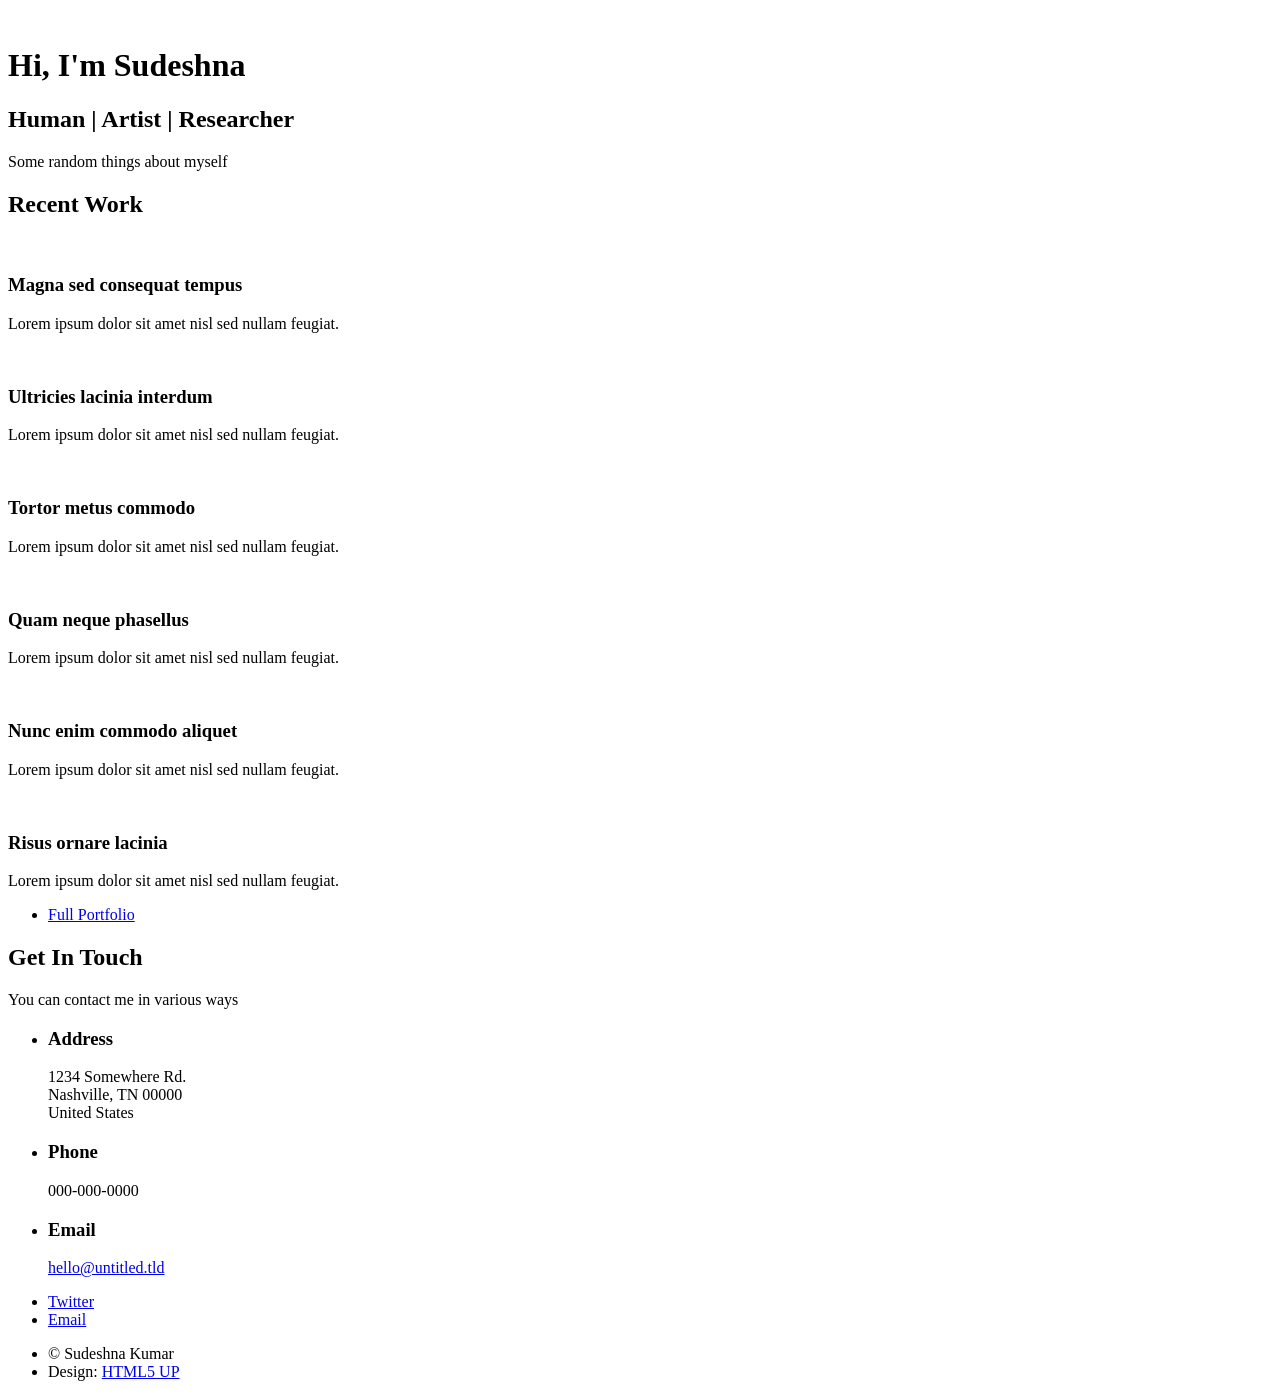
==== index.html @ 116a79fc "dummy push" ====
<!DOCTYPE HTML>
<!--
	Strata by HTML5 UP
	html5up.net | @ajlkn
	Free for personal and commercial use under the CCA 3.0 license (html5up.net/license)
-->
<html>
	<head>
		<title>Strata by HTML5 UP</title>
		<meta charset="utf-8" />
		<meta name="viewport" content="width=device-width, initial-scale=1" />
		<!--[if lte IE 8]><script src="assets/js/ie/html5shiv.js"></script><![endif]-->
		<link rel="stylesheet" href="assets/css/main.css" />
		<!--[if lte IE 8]><link rel="stylesheet" href="assets/css/ie8.css" /><![endif]-->
	</head>
	<body id="top">

		<!-- Header -->
			<header id="header">
				<div class="inner">
					<a href="#" class="image avatar"><img src="images/avatar.jpg" alt="" /></a>
					<h1><strong>Hi, I'm Sudeshna</strong>
				</div>
			</header>

		<!-- Main -->
			<div id="main">

				<!-- One -->
					<section id="one">
						<header class="major">
							<h2>Human | Artist | Researcher</h2>
						</header>
						<p>Some random things about myself</p>
						<!--ul class="actions">
							<li><a href="#" class="button">Learn More</a></li>
						</ul-->
					</section>

				<!-- Two -->
					<section id="two">
						<h2>Recent Work</h2>
						<div class="row">
							<article class="6u 12u$(xsmall) work-item">
								<a href="images/fulls/01.jpg" class="image fit thumb"><img src="images/thumbs/01.jpg" alt="" /></a>
								<h3>Magna sed consequat tempus</h3>
								<p>Lorem ipsum dolor sit amet nisl sed nullam feugiat.</p>
							</article>
							<article class="6u$ 12u$(xsmall) work-item">
								<a href="images/fulls/02.jpg" class="image fit thumb"><img src="images/thumbs/02.jpg" alt="" /></a>
								<h3>Ultricies lacinia interdum</h3>
								<p>Lorem ipsum dolor sit amet nisl sed nullam feugiat.</p>
							</article>
							<article class="6u 12u$(xsmall) work-item">
								<a href="images/fulls/03.jpg" class="image fit thumb"><img src="images/thumbs/03.jpg" alt="" /></a>
								<h3>Tortor metus commodo</h3>
								<p>Lorem ipsum dolor sit amet nisl sed nullam feugiat.</p>
							</article>
							<article class="6u$ 12u$(xsmall) work-item">
								<a href="images/fulls/04.jpg" class="image fit thumb"><img src="images/thumbs/04.jpg" alt="" /></a>
								<h3>Quam neque phasellus</h3>
								<p>Lorem ipsum dolor sit amet nisl sed nullam feugiat.</p>
							</article>
							<article class="6u 12u$(xsmall) work-item">
								<a href="images/fulls/05.jpg" class="image fit thumb"><img src="images/thumbs/05.jpg" alt="" /></a>
								<h3>Nunc enim commodo aliquet</h3>
								<p>Lorem ipsum dolor sit amet nisl sed nullam feugiat.</p>
							</article>
							<article class="6u$ 12u$(xsmall) work-item">
								<a href="images/fulls/06.jpg" class="image fit thumb"><img src="images/thumbs/06.jpg" alt="" /></a>
								<h3>Risus ornare lacinia</h3>
								<p>Lorem ipsum dolor sit amet nisl sed nullam feugiat.</p>
							</article>
						</div>
						<ul class="actions">
							<li><a href="#" class="button">Full Portfolio</a></li>
						</ul>
					</section>

				<!-- Three -->
					<section id="three">
						<h2>Get In Touch</h2>
						<p>You can contact me in various ways</p>
						<div class="row">
							<div class="8u 12u$(small)">
								<!--form method="post" action="#">
									<div class="row uniform 50%">
										<div class="6u 12u$(xsmall)"><input type="text" name="name" id="name" placeholder="Name" /></div>
										<div class="6u$ 12u$(xsmall)"><input type="email" name="email" id="email" placeholder="Email" /></div>
										<div class="12u$"><textarea name="message" id="message" placeholder="Message" rows="4"></textarea></div>
									</div>
								</form-->
								<!--ul class="actions">
									<li><input type="submit" value="Send Message" /></li>
								</ul-->
							</div>
							<div class="4u$ 12u$(small)">
								<ul class="labeled-icons">
									<li>
										<h3 class="icon fa-home"><span class="label">Address</span></h3>
										1234 Somewhere Rd.<br />
										Nashville, TN 00000<br />
										United States
									</li>
									<li>
										<h3 class="icon fa-mobile"><span class="label">Phone</span></h3>
										000-000-0000
									</li>
									<li>
										<h3 class="icon fa-envelope-o"><span class="label">Email</span></h3>
										<a href="#">hello@untitled.tld</a>
									</li>
								</ul>
							</div>
						</div>
					</section>

				<!-- Four -->
				<!--
					<section id="four">
						<h2>Elements</h2>

						<section>
							<h4>Text</h4>
							<p>This is <b>bold</b> and this is <strong>strong</strong>. This is <i>italic</i> and this is <em>emphasized</em>.
							This is <sup>superscript</sup> text and this is <sub>subscript</sub> text.
							This is <u>underlined</u> and this is code: <code>for (;;) { ... }</code>. Finally, <a href="#">this is a link</a>.</p>
							<hr />
							<header>
								<h4>Heading with a Subtitle</h4>
								<p>Lorem ipsum dolor sit amet nullam id egestas urna aliquam</p>
							</header>
							<p>Nunc lacinia ante nunc ac lobortis. Interdum adipiscing gravida odio porttitor sem non mi integer non faucibus ornare mi ut ante amet placerat aliquet. Volutpat eu sed ante lacinia sapien lorem accumsan varius montes viverra nibh in adipiscing blandit tempus accumsan.</p>
							<header>
								<h5>Heading with a Subtitle</h5>
								<p>Lorem ipsum dolor sit amet nullam id egestas urna aliquam</p>
							</header>
							<p>Nunc lacinia ante nunc ac lobortis. Interdum adipiscing gravida odio porttitor sem non mi integer non faucibus ornare mi ut ante amet placerat aliquet. Volutpat eu sed ante lacinia sapien lorem accumsan varius montes viverra nibh in adipiscing blandit tempus accumsan.</p>
							<hr />
							<h2>Heading Level 2</h2>
							<h3>Heading Level 3</h3>
							<h4>Heading Level 4</h4>
							<h5>Heading Level 5</h5>
							<h6>Heading Level 6</h6>
							<hr />
							<h5>Blockquote</h5>
							<blockquote>Fringilla nisl. Donec accumsan interdum nisi, quis tincidunt felis sagittis eget tempus euismod. Vestibulum ante ipsum primis in faucibus vestibulum. Blandit adipiscing eu felis iaculis volutpat ac adipiscing accumsan faucibus. Vestibulum ante ipsum primis in faucibus lorem ipsum dolor sit amet nullam adipiscing eu felis.</blockquote>
							<h5>Preformatted</h5>
							<pre><code>i = 0;

while (!deck.isInOrder()) {
print 'Iteration ' + i;
deck.shuffle();
i++;
}

print 'It took ' + i + ' iterations to sort the deck.';</code></pre>
						</section>

						<section>
							<h4>Lists</h4>
							<div class="row">
								<div class="6u 12u$(xsmall)">
									<h5>Unordered</h5>
									<ul>
										<li>Dolor pulvinar etiam magna etiam.</li>
										<li>Sagittis adipiscing lorem eleifend.</li>
										<li>Felis enim feugiat dolore viverra.</li>
									</ul>
									<h5>Alternate</h5>
									<ul class="alt">
										<li>Dolor pulvinar etiam magna etiam.</li>
										<li>Sagittis adipiscing lorem eleifend.</li>
										<li>Felis enim feugiat dolore viverra.</li>
									</ul>
								</div>
								<div class="6u$ 12u$(xsmall)">
									<h5>Ordered</h5>
									<ol>
										<li>Dolor pulvinar etiam magna etiam.</li>
										<li>Etiam vel felis at lorem sed viverra.</li>
										<li>Felis enim feugiat dolore viverra.</li>
										<li>Dolor pulvinar etiam magna etiam.</li>
										<li>Etiam vel felis at lorem sed viverra.</li>
										<li>Felis enim feugiat dolore viverra.</li>
									</ol>
									<h5>Icons</h5>
									<ul class="icons">
										<li><a href="#" class="icon fa-twitter"><span class="label">Twitter</span></a></li>
										<li><a href="#" class="icon fa-facebook"><span class="label">Facebook</span></a></li>
										<li><a href="#" class="icon fa-instagram"><span class="label">Instagram</span></a></li>
										<li><a href="#" class="icon fa-github"><span class="label">Github</span></a></li>
										<li><a href="#" class="icon fa-dribbble"><span class="label">Dribbble</span></a></li>
										<li><a href="#" class="icon fa-tumblr"><span class="label">Tumblr</span></a></li>
									</ul>
								</div>
							</div>
							<h5>Actions</h5>
							<ul class="actions">
								<li><a href="#" class="button special">Default</a></li>
								<li><a href="#" class="button">Default</a></li>
							</ul>
							<ul class="actions small">
								<li><a href="#" class="button special small">Small</a></li>
								<li><a href="#" class="button small">Small</a></li>
							</ul>
							<div class="row">
								<div class="6u 12u$(small)">
									<ul class="actions vertical">
										<li><a href="#" class="button special">Default</a></li>
										<li><a href="#" class="button">Default</a></li>
									</ul>
								</div>
								<div class="6u$ 12u$(small)">
									<ul class="actions vertical small">
										<li><a href="#" class="button special small">Small</a></li>
										<li><a href="#" class="button small">Small</a></li>
									</ul>
								</div>
								<div class="6u 12u$(small)">
									<ul class="actions vertical">
										<li><a href="#" class="button special fit">Default</a></li>
										<li><a href="#" class="button fit">Default</a></li>
									</ul>
								</div>
								<div class="6u$ 12u$(small)">
									<ul class="actions vertical small">
										<li><a href="#" class="button special small fit">Small</a></li>
										<li><a href="#" class="button small fit">Small</a></li>
									</ul>
								</div>
							</div>
						</section>

						<section>
							<h4>Table</h4>
							<h5>Default</h5>
							<div class="table-wrapper">
								<table>
									<thead>
										<tr>
											<th>Name</th>
											<th>Description</th>
											<th>Price</th>
										</tr>
									</thead>
									<tbody>
										<tr>
											<td>Item One</td>
											<td>Ante turpis integer aliquet porttitor.</td>
											<td>29.99</td>
										</tr>
										<tr>
											<td>Item Two</td>
											<td>Vis ac commodo adipiscing arcu aliquet.</td>
											<td>19.99</td>
										</tr>
										<tr>
											<td>Item Three</td>
											<td> Morbi faucibus arcu accumsan lorem.</td>
											<td>29.99</td>
										</tr>
										<tr>
											<td>Item Four</td>
											<td>Vitae integer tempus condimentum.</td>
											<td>19.99</td>
										</tr>
										<tr>
											<td>Item Five</td>
											<td>Ante turpis integer aliquet porttitor.</td>
											<td>29.99</td>
										</tr>
									</tbody>
									<tfoot>
										<tr>
											<td colspan="2"></td>
											<td>100.00</td>
										</tr>
									</tfoot>
								</table>
							</div>

							<h5>Alternate</h5>
							<div class="table-wrapper">
								<table class="alt">
									<thead>
										<tr>
											<th>Name</th>
											<th>Description</th>
											<th>Price</th>
										</tr>
									</thead>
									<tbody>
										<tr>
											<td>Item One</td>
											<td>Ante turpis integer aliquet porttitor.</td>
											<td>29.99</td>
										</tr>
										<tr>
											<td>Item Two</td>
											<td>Vis ac commodo adipiscing arcu aliquet.</td>
											<td>19.99</td>
										</tr>
										<tr>
											<td>Item Three</td>
											<td> Morbi faucibus arcu accumsan lorem.</td>
											<td>29.99</td>
										</tr>
										<tr>
											<td>Item Four</td>
											<td>Vitae integer tempus condimentum.</td>
											<td>19.99</td>
										</tr>
										<tr>
											<td>Item Five</td>
											<td>Ante turpis integer aliquet porttitor.</td>
											<td>29.99</td>
										</tr>
									</tbody>
									<tfoot>
										<tr>
											<td colspan="2"></td>
											<td>100.00</td>
										</tr>
									</tfoot>
								</table>
							</div>
						</section>

						<section>
							<h4>Buttons</h4>
							<ul class="actions">
								<li><a href="#" class="button special">Special</a></li>
								<li><a href="#" class="button">Default</a></li>
							</ul>
							<ul class="actions">
								<li><a href="#" class="button big">Big</a></li>
								<li><a href="#" class="button">Default</a></li>
								<li><a href="#" class="button small">Small</a></li>
							</ul>
							<ul class="actions fit">
								<li><a href="#" class="button special fit">Fit</a></li>
								<li><a href="#" class="button fit">Fit</a></li>
							</ul>
							<ul class="actions fit small">
								<li><a href="#" class="button special fit small">Fit + Small</a></li>
								<li><a href="#" class="button fit small">Fit + Small</a></li>
							</ul>
							<ul class="actions">
								<li><a href="#" class="button special icon fa-download">Icon</a></li>
								<li><a href="#" class="button icon fa-download">Icon</a></li>
							</ul>
							<ul class="actions">
								<li><span class="button special disabled">Special</span></li>
								<li><span class="button disabled">Default</span></li>
							</ul>
						</section>

						<section>
							<h4>Form</h4>
							<form method="post" action="#">
								<div class="row uniform 50%">
									<div class="6u 12u$(xsmall)">
										<input type="text" name="demo-name" id="demo-name" value="" placeholder="Name" />
									</div>
									<div class="6u$ 12u$(xsmall)">
										<input type="email" name="demo-email" id="demo-email" value="" placeholder="Email" />
									</div>
									<div class="12u$">
										<div class="select-wrapper">
											<select name="demo-category" id="demo-category">
												<option value="">- Category -</option>
												<option value="1">Manufacturing</option>
												<option value="1">Shipping</option>
												<option value="1">Administration</option>
												<option value="1">Human Resources</option>
											</select>
										</div>
									</div>
									<div class="4u 12u$(small)">
										<input type="radio" id="demo-priority-low" name="demo-priority" checked>
										<label for="demo-priority-low">Low Priority</label>
									</div>
									<div class="4u 12u$(small)">
										<input type="radio" id="demo-priority-normal" name="demo-priority">
										<label for="demo-priority-normal">Normal Priority</label>
									</div>
									<div class="4u$ 12u(small)">
										<input type="radio" id="demo-priority-high" name="demo-priority">
										<label for="demo-priority-high">High Priority</label>
									</div>
									<div class="6u 12u$(small)">
										<input type="checkbox" id="demo-copy" name="demo-copy">
										<label for="demo-copy">Email me a copy of this message</label>
									</div>
									<div class="6u$ 12u$(small)">
										<input type="checkbox" id="demo-human" name="demo-human" checked>
										<label for="demo-human">I am a human and not a robot</label>
									</div>
									<div class="12u$">
										<textarea name="demo-message" id="demo-message" placeholder="Enter your message" rows="6"></textarea>
									</div>
									<div class="12u$">
										<ul class="actions">
											<li><input type="submit" value="Send Message" class="special" /></li>
											<li><input type="reset" value="Reset" /></li>
										</ul>
									</div>
								</div>
							</form>
						</section>

						<section>
							<h4>Image</h4>
							<h5>Fit</h5>
							<div class="box alt">
								<div class="row 50% uniform">
									<div class="12u$"><span class="image fit"><img src="images/fulls/05.jpg" alt="" /></span></div>
									<div class="4u"><span class="image fit"><img src="images/thumbs/01.jpg" alt="" /></span></div>
									<div class="4u"><span class="image fit"><img src="images/thumbs/02.jpg" alt="" /></span></div>
									<div class="4u$"><span class="image fit"><img src="images/thumbs/03.jpg" alt="" /></span></div>
									<div class="4u"><span class="image fit"><img src="images/thumbs/04.jpg" alt="" /></span></div>
									<div class="4u"><span class="image fit"><img src="images/thumbs/05.jpg" alt="" /></span></div>
									<div class="4u$"><span class="image fit"><img src="images/thumbs/06.jpg" alt="" /></span></div>
									<div class="4u"><span class="image fit"><img src="images/thumbs/03.jpg" alt="" /></span></div>
									<div class="4u"><span class="image fit"><img src="images/thumbs/02.jpg" alt="" /></span></div>
									<div class="4u$"><span class="image fit"><img src="images/thumbs/01.jpg" alt="" /></span></div>
								</div>
							</div>
							<h5>Left &amp; Right</h5>
							<p><span class="image left"><img src="images/avatar.jpg" alt="" /></span>Fringilla nisl. Donec accumsan interdum nisi, quis tincidunt felis sagittis eget. tempus euismod. Vestibulum ante ipsum primis in faucibus vestibulum. Blandit adipiscing eu felis iaculis volutpat ac adipiscing accumsan eu faucibus. Integer ac pellentesque praesent tincidunt felis sagittis eget. tempus euismod. Vestibulum ante ipsum primis in faucibus vestibulum. Blandit adipiscing eu felis iaculis volutpat ac adipiscing accumsan eu faucibus. Integer ac pellentesque praesent. Donec accumsan interdum nisi, quis tincidunt felis sagittis eget. tempus euismod. Vestibulum ante ipsum primis in faucibus vestibulum. Blandit adipiscing eu felis iaculis volutpat ac adipiscing accumsan eu faucibus. Integer ac pellentesque praesent tincidunt felis sagittis eget. tempus euismod. Vestibulum ante ipsum primis in faucibus vestibulum. Blandit adipiscing eu felis iaculis volutpat ac adipiscing accumsan eu faucibus. Integer ac pellentesque praesent.</p>
							<p><span class="image right"><img src="images/avatar.jpg" alt="" /></span>Fringilla nisl. Donec accumsan interdum nisi, quis tincidunt felis sagittis eget. tempus euismod. Vestibulum ante ipsum primis in faucibus vestibulum. Blandit adipiscing eu felis iaculis volutpat ac adipiscing accumsan eu faucibus. Integer ac pellentesque praesent tincidunt felis sagittis eget. tempus euismod. Vestibulum ante ipsum primis in faucibus vestibulum. Blandit adipiscing eu felis iaculis volutpat ac adipiscing accumsan eu faucibus. Integer ac pellentesque praesent. Donec accumsan interdum nisi, quis tincidunt felis sagittis eget. tempus euismod. Vestibulum ante ipsum primis in faucibus vestibulum. Blandit adipiscing eu felis iaculis volutpat ac adipiscing accumsan eu faucibus. Integer ac pellentesque praesent tincidunt felis sagittis eget. tempus euismod. Vestibulum ante ipsum primis in faucibus vestibulum. Blandit adipiscing eu felis iaculis volutpat ac adipiscing accumsan eu faucibus. Integer ac pellentesque praesent.</p>
						</section>

					</section>
				-->

			</div>

		<!-- Footer -->
			<footer id="footer">
				<div class="inner">
					<ul class="icons">
						<li><a href="#" class="icon fa-twitter"><span class="label">Twitter</span></a></li>
						<!--li><a href="#" class="icon fa-github"><span class="label">Github</span></a></li-->
						<!--li><a href="#" class="icon fa-dribbble"><span class="label">Dribbble</span></a></li-->
						<li><a href="#" class="icon fa-envelope-o"><span class="label">Email</span></a></li>
					</ul>
					<ul class="copyright">
						<li>&copy; Sudeshna Kumar</li><li>Design: <a href="http://html5up.net">HTML5 UP</a></li>
					</ul>
				</div>
			</footer>

		<!-- Scripts -->
			<script src="assets/js/jquery.min.js"></script>
			<script src="assets/js/jquery.poptrox.min.js"></script>
			<script src="assets/js/skel.min.js"></script>
			<script src="assets/js/util.js"></script>
			<!--[if lte IE 8]><script src="assets/js/ie/respond.min.js"></script><![endif]-->
			<script src="assets/js/main.js"></script>

	</body>
</html>
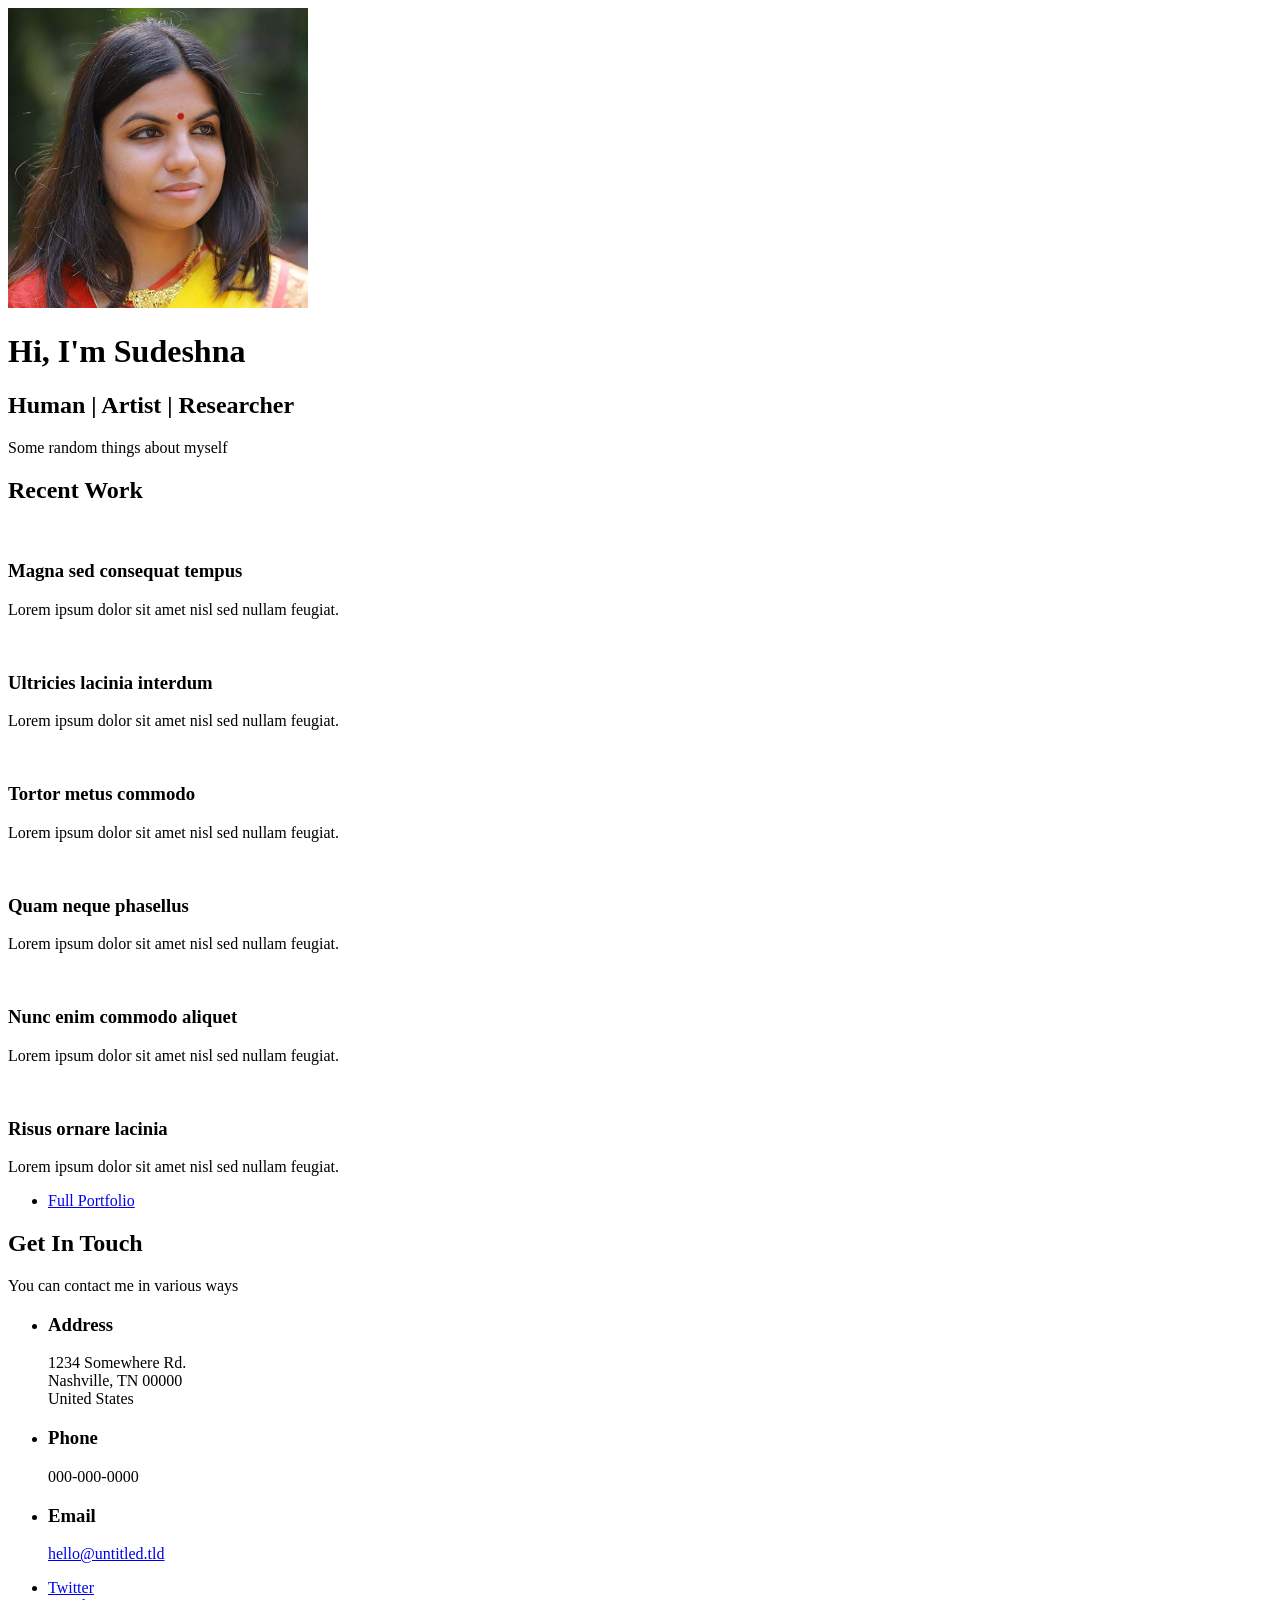
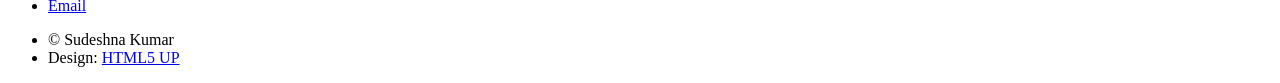
==== commit 673c8030: "new profile picture" ====
--- a/index.html
+++ b/index.html
@@ -18,7 +18,7 @@
 		<!-- Header -->
 			<header id="header">
 				<div class="inner">
-					<a href="#" class="image avatar"><img src="images/avatar.jpg" alt="" /></a>
+					<a href="#" class="image avatar"><img src="images/avatar.png" alt="" /></a>
 					<h1><strong>Hi, I'm Sudeshna</strong>
 				</div>
 			</header>
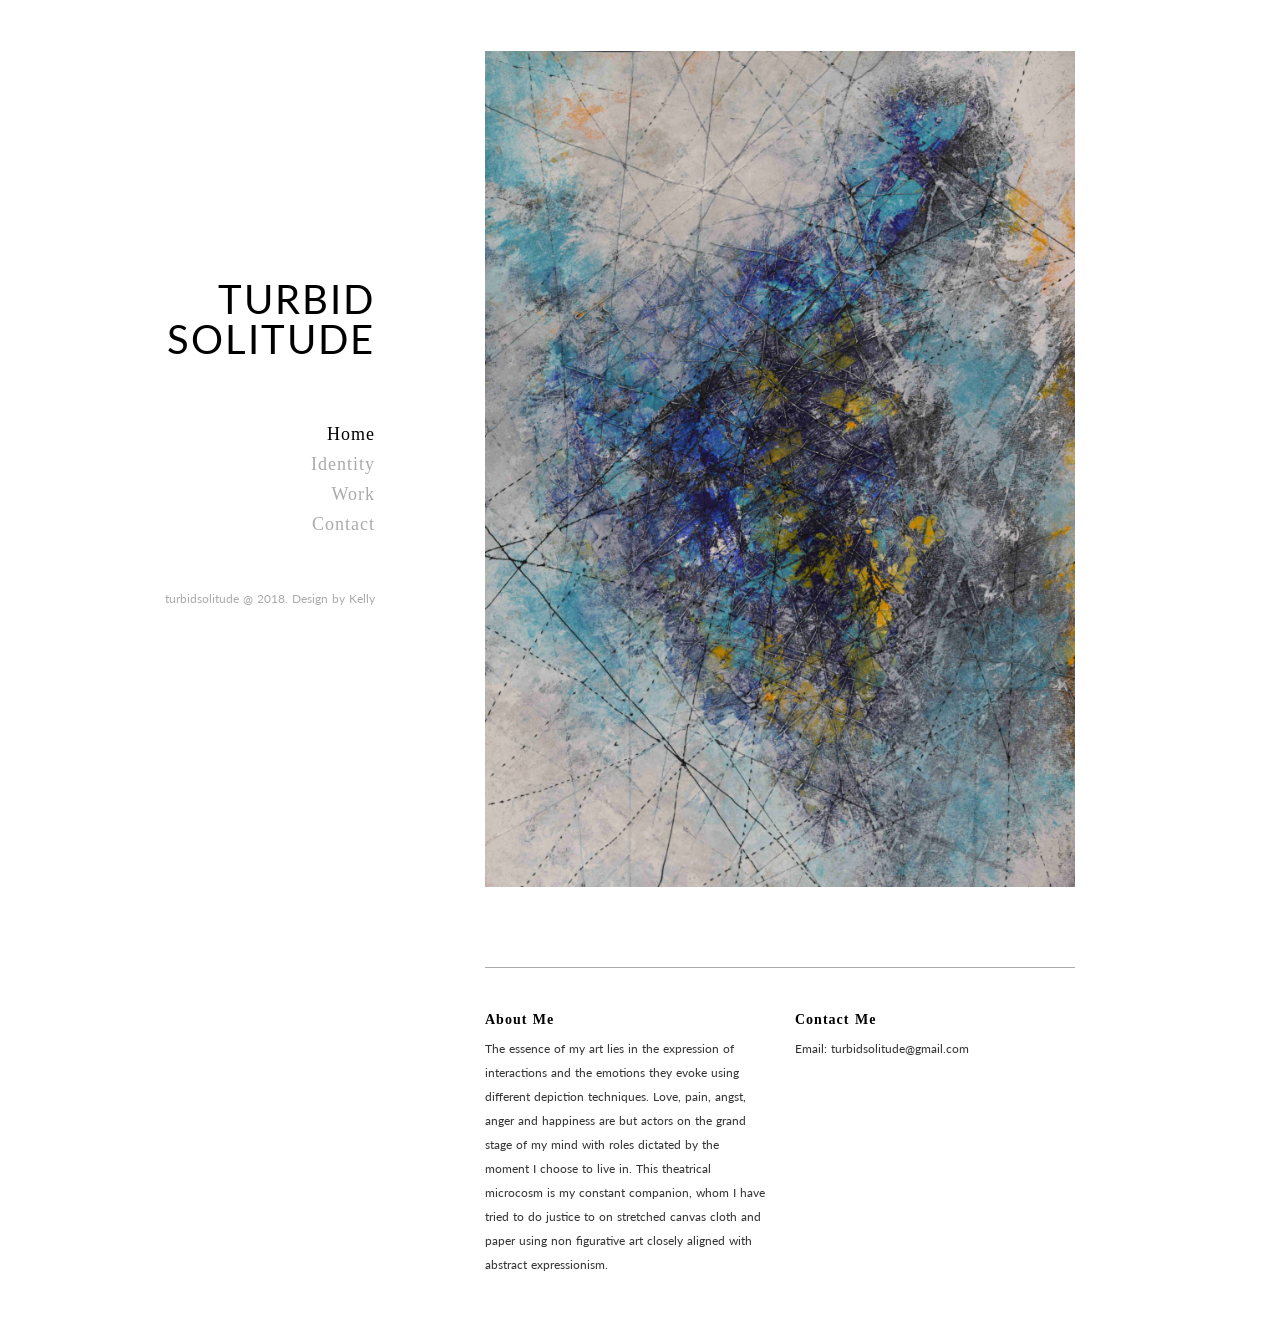
==== commit c7080981: "changed description | removed social icons in main pages | changed image desc" ====
--- a/index.html
+++ b/index.html
@@ -1,464 +1,345 @@
-<!DOCTYPE HTML>
-<!--
-	Strata by HTML5 UP
-	html5up.net | @ajlkn
-	Free for personal and commercial use under the CCA 3.0 license (html5up.net/license)
--->
-<html>
+<!DOCTYPE html>
+<html lang="en">
+
 	<head>
-		<title>Strata by HTML5 UP</title>
-		<meta charset="utf-8" />
-		<meta name="viewport" content="width=device-width, initial-scale=1" />
-		<!--[if lte IE 8]><script src="assets/js/ie/html5shiv.js"></script><![endif]-->
-		<link rel="stylesheet" href="assets/css/main.css" />
-		<!--[if lte IE 8]><link rel="stylesheet" href="assets/css/ie8.css" /><![endif]-->
+		<meta charset="UTF-8">
+		<title>turbidsolitude</title>
+		<meta name="viewport" content="width=device-width, initial-scale=1">
+		<meta name="format-detection" content="telephone=no">
+		<meta name="apple-mobile-web-app-capable" content="yes">
+
+		<link rel='stylesheet' href='//fonts.googleapis.com/css?family=Montserrat:400,600,700%7CLato:400,700' type='text/css' media='all' />
+
+		<link rel="stylesheet" type="text/css" href="css/libs/font-awesome.min.css">
+		<link rel="stylesheet" type="text/css" href="css/libs/bootstrap.min.css">
+		<link rel="stylesheet" type="text/css" href="css/libs/justifiedGallery.min.css">
+		<link rel="stylesheet" type="text/css" href="css/libs/magnific-popup.css">
+		<link rel="stylesheet" type="text/css" href="css/styles.css">
 	</head>
-	<body id="top">
-
-		<!-- Header -->
-			<header id="header">
-				<div class="inner">
-					<a href="#" class="image avatar"><img src="images/avatar.png" alt="" /></a>
-					<h1><strong>Hi, I'm Sudeshna</strong>
-				</div>
-			</header>
-
-		<!-- Main -->
-			<div id="main">
-
-				<!-- One -->
-					<section id="one">
-						<header class="major">
-							<h2>Human | Artist | Researcher</h2>
-						</header>
-						<p>Some random things about myself</p>
-						<!--ul class="actions">
-							<li><a href="#" class="button">Learn More</a></li>
-						</ul-->
-					</section>
-
-				<!-- Two -->
-					<section id="two">
-						<h2>Recent Work</h2>
+
+<body class="home">
+
+	<!-- Wrapper Site -->
+	<div id="main-content">
+
+		<!-- Preload -->
+		<div id="preload">
+			<div class="kd-bounce">
+				<div></div>
+				<div></div>
+			</div>
+		</div>
+		<!-- Preload -->
+
+		<!-- Mobile Menu -->
+		<div class="mobile">
+			<div class="container">
+				<!-- Mobile -->
+				<div class="menu-mobile">
+					<span class="item item-1"></span>
+					<span class="item item-2"></span>
+					<span class="item item-3"></span>
+				</div>
+				<!-- End Mobile -->
+
+				<!-- Logo -->
+				<div class="logo">
+					<a href="index.html">turbidsolitude</a>
+				</div>
+				<!-- End Logo -->
+			</div>
+		</div>
+		<div class="hide-menu"></div>
+		<!-- End Mobile Menu -->
+
+		<div class="container">
+			<div class="row">
+
+				<div class="col-md-3">
+					<div class="header affix">
+						<div class="table">
+							<div class="table-cell">
+								<!-- Logo -->
+								<div class="logo">
+									<a href="index.html">turbid<br>solitude</a>
+								</div>
+								<!-- End Logo -->
+
+								<!-- Navigation -->
+								<div class="main-menu">
+									<nav>
+										<ul class="menu-list">
+											<li class="active menu-item-has-children">
+												<a href="index.html">Home</a>
+												<ul class="sub-menu">
+													<!--li>
+														<a href="index.html">List Layout</a>
+													</li>
+													<li>
+														<a href="index-2.html">Tiled Layout</a>
+													</li-->
+													<li>
+														<a href="index-header-text.html">About Me</a>
+													</li>
+													<!--li>
+														<a href="index-menu-left.html">Menu Left</a>
+													</li-->
+												</ul>
+											</li>
+											<!--li>
+												<a href="#">Branding</a>
+											</li-->
+											<!--li>
+												<a href="#">Design</a>
+											</li-->
+											<li>
+												<a href="about.html">Identity</a>
+											</li>
+											<li>
+												<a href="work.html">Work</a>
+											</li>
+											<li class="menu-item-has-children">
+												<!--a href="blog.html">Blog</a>
+												<ul class="sub-menu">
+													<li>
+														<a href="about.html">What I Do</a>
+													</li>
+													<li>
+														<a href="single.html">Single</a>
+													</li>
+													<li>
+														<a href="single-project.html">Project</a>
+													</li>
+													<li>
+														<a href="404.html">404 Page</a>
+													</li>
+												</ul-->
+											</li>
+											<li>
+												<a href="contact.html">Contact</a>
+											</li>
+										</ul>
+									</nav>
+								</div>
+								<!-- End Navigation -->
+
+								<!-- Socials -->
+								<!--div class="socials">
+									<a href="#" title="Behance">
+										<i class="fa fa-behance"></i>
+									</a>
+									<a href="#" title="Dribbble">
+										<i class="fa fa-dribbble"></i>
+									</a>
+									<a href="#" title="Facebook">
+										<i class="fa fa-facebook"></i>
+									</a>
+									<a href="#" title="Google Plus">
+										<i class="fa fa-google-plus"></i>
+									</a>
+									<a href="#" title="Instagram">
+										<i class="fa fa-instagram"></i>
+									</a>
+									<a href="#" title="Search this site">
+										<i class="fa fa-search"></i>
+									</a>
+								</div-->
+								<br><br>
+								<div class="box-search">
+									<div class="table">
+										<div class="table-cell">
+											<div class="container">
+												<form class="search-form" action="#" method="get">
+													<input type="search" name="s" class="search-field" placeholder="Type &amp; hit enter" value="" title="Search">
+													<div class="kd-close">
+													</div>
+												</form>
+											</div>
+										</div>
+									</div>
+								</div>
+								<!-- End Socials -->
+
+								<div class="copyright">
+									<p>
+										turbidsolitude @ 2018. Design by Kelly
+									</p>
+								</div>
+
+							</div>
+						</div>
+					</div>
+				</div>
+
+				<div class="col-md-9 col-md-offset-3">
+					<div class="projects">
+						<div class="project-item">
+							<a href="single-project.html">
+								<img src="images/paintings/kalboishakhi.jpg" alt="">
+							</a>
+							<h2 class="title">
+								<a href="#">kalboishakhi</a>
+							</h2>
+						</div>
+
+						<!--div class="project-item">
+							<a href="single-project-2.html">
+								<img src="images/paintings/calmness.jpg" alt="">
+							</a>
+							<h2 class="title">
+								<a href="#">Sudden Onset of Calmness</a>
+							</h2>
+						</div>
+
+						<div class="project-item">
+							<a href="single-project-3.html">
+								<img src="images/paintings/warmth.jpg" alt="">
+							</a>
+							<h2 class="title">
+								<a href="#">Warmth and Splendor</a>
+							</h2>
+						</div>
+
+						<div class="project-item">
+							<a href="single-project-3.html">
+								<img src="images/paintings/melancholy.jpg" alt="">
+							</a>
+							<h2 class="title">
+								<a href="#">Melancholy</a>
+							</h2>
+						</div>
+
+						<div class="project-item">
+							<a href="single-project-4.html">
+								<img src="images/paintings/the_beast.jpg" alt="">
+							</a>
+							<h2 class="title">
+								<a href="#">Fell in love with the beast within you</a>
+							</h2>
+						</div>
+
+						<div class="project-item">
+							<a href="single-project-5.html">
+								<img src="images/paintings/four_men.jpg" alt="">
+							</a>
+							<h2 class="title">
+								<a href="#">Four men on the boat</a>
+							</h2>
+						</div>
+
+						<div class="project-item">
+							<a href="single-project-6.html">
+								<img src="images/paintings/red_bird.jpg" alt="">
+							</a>
+							<h2 class="title">
+								<a href="#">The red bird and the ocean</a>
+							</h2>
+						</div>
+
+						<div class="project-item">
+							<a href="single-project-8.html">
+								<img src="images/paintings/kiss.jpg" alt="">
+							</a>
+							<h2 class="title">
+								<a href="#">The Kiss sealed a broken heart</a>
+							</h2>
+						</div>
+
+						<div class="project-item">
+							<a href="single-project-9.html">
+								<img src="images/paintings/whitewashing.jpg" alt="">
+							</a>
+							<h2 class="title">
+								<a href="#">'Whitewashing my scarlet' with Abel</a>
+							</h2>
+						</div>
+
+						<div class="project-item">
+							<a href="single-project-10.html">
+								<img src="images/paintings/romantic_blues.jpg" alt="">
+							</a>
+							<h2 class="title">
+								<a href="#">Romantic blues</a>
+							</h2>
+						</div-->
+
+						<!-- Pagination -->
+						<!--div class="pagination-wrap">
+							<ul>
+								<li>
+									<a class="prev page-numbers" href="#">
+										<i class="fa fa-long-arrow-left"></i>
+									</a>
+								</li>
+								<li>
+									<a class="page-numbers" href="#">1</a>
+								</li>
+								<li>
+									<span class="page-numbers current">2</span>
+								</li>
+								<li>
+									<a class="page-numbers" href="#">3</a>
+								</li>
+								<li>
+									<a class="page-numbers" href="#">4</a>
+								</li>
+								<li>
+									<a class="next page-numbers" href="#">
+										<i class="fa fa-long-arrow-right"></i>
+									</a>
+								</li>
+							</ul>
+
+						</div-->
+						<!-- End Pagination -->
+					</div>
+				</div>
+			</div>
+		</div>
+	</div>
+	<!-- End Wrapper Site -->
+
+	<!-- Footer -->
+	<footer id="footer" class="footer">
+		<div class="container">
+			<div class="row">
+				<div class="col-md-9 col-md-offset-3">
+					<div class="footer-inner">
 						<div class="row">
-							<article class="6u 12u$(xsmall) work-item">
-								<a href="images/fulls/01.jpg" class="image fit thumb"><img src="images/thumbs/01.jpg" alt="" /></a>
-								<h3>Magna sed consequat tempus</h3>
-								<p>Lorem ipsum dolor sit amet nisl sed nullam feugiat.</p>
-							</article>
-							<article class="6u$ 12u$(xsmall) work-item">
-								<a href="images/fulls/02.jpg" class="image fit thumb"><img src="images/thumbs/02.jpg" alt="" /></a>
-								<h3>Ultricies lacinia interdum</h3>
-								<p>Lorem ipsum dolor sit amet nisl sed nullam feugiat.</p>
-							</article>
-							<article class="6u 12u$(xsmall) work-item">
-								<a href="images/fulls/03.jpg" class="image fit thumb"><img src="images/thumbs/03.jpg" alt="" /></a>
-								<h3>Tortor metus commodo</h3>
-								<p>Lorem ipsum dolor sit amet nisl sed nullam feugiat.</p>
-							</article>
-							<article class="6u$ 12u$(xsmall) work-item">
-								<a href="images/fulls/04.jpg" class="image fit thumb"><img src="images/thumbs/04.jpg" alt="" /></a>
-								<h3>Quam neque phasellus</h3>
-								<p>Lorem ipsum dolor sit amet nisl sed nullam feugiat.</p>
-							</article>
-							<article class="6u 12u$(xsmall) work-item">
-								<a href="images/fulls/05.jpg" class="image fit thumb"><img src="images/thumbs/05.jpg" alt="" /></a>
-								<h3>Nunc enim commodo aliquet</h3>
-								<p>Lorem ipsum dolor sit amet nisl sed nullam feugiat.</p>
-							</article>
-							<article class="6u$ 12u$(xsmall) work-item">
-								<a href="images/fulls/06.jpg" class="image fit thumb"><img src="images/thumbs/06.jpg" alt="" /></a>
-								<h3>Risus ornare lacinia</h3>
-								<p>Lorem ipsum dolor sit amet nisl sed nullam feugiat.</p>
-							</article>
-						</div>
-						<ul class="actions">
-							<li><a href="#" class="button">Full Portfolio</a></li>
-						</ul>
-					</section>
-
-				<!-- Three -->
-					<section id="three">
-						<h2>Get In Touch</h2>
-						<p>You can contact me in various ways</p>
-						<div class="row">
-							<div class="8u 12u$(small)">
-								<!--form method="post" action="#">
-									<div class="row uniform 50%">
-										<div class="6u 12u$(xsmall)"><input type="text" name="name" id="name" placeholder="Name" /></div>
-										<div class="6u$ 12u$(xsmall)"><input type="email" name="email" id="email" placeholder="Email" /></div>
-										<div class="12u$"><textarea name="message" id="message" placeholder="Message" rows="4"></textarea></div>
-									</div>
-								</form-->
-								<!--ul class="actions">
-									<li><input type="submit" value="Send Message" /></li>
-								</ul-->
+							<div class="col-sm-6">
+								<h2 class="title">About Me</h2>
+								<p>
+									The essence of my art lies in the expression of interactions and the emotions they evoke using different depiction techniques. Love, pain, angst, anger and happiness are but actors on the grand stage of my mind with roles dictated by the moment I choose to live in. This theatrical microcosm is my constant companion, whom I have tried to do justice to on stretched canvas cloth and paper using non figurative art closely aligned with abstract expressionism.
+								</p>
 							</div>
-							<div class="4u$ 12u$(small)">
-								<ul class="labeled-icons">
+							<div class="col-sm-6">
+								<h2 class="title">Contact Me</h2>
+								<ul>
+									<!--li>
+										Phone: +123 456 789
+									</li-->
 									<li>
-										<h3 class="icon fa-home"><span class="label">Address</span></h3>
-										1234 Somewhere Rd.<br />
-										Nashville, TN 00000<br />
-										United States
+										Email: turbidsolitude@gmail.com
 									</li>
-									<li>
-										<h3 class="icon fa-mobile"><span class="label">Phone</span></h3>
-										000-000-0000
-									</li>
-									<li>
-										<h3 class="icon fa-envelope-o"><span class="label">Email</span></h3>
-										<a href="#">hello@untitled.tld</a>
-									</li>
+									<!--li>
+										Location: 820 Utica Ave, Brooklyn, NY
+									</li-->
 								</ul>
 							</div>
 						</div>
-					</section>
-
-				<!-- Four -->
-				<!--
-					<section id="four">
-						<h2>Elements</h2>
-
-						<section>
-							<h4>Text</h4>
-							<p>This is <b>bold</b> and this is <strong>strong</strong>. This is <i>italic</i> and this is <em>emphasized</em>.
-							This is <sup>superscript</sup> text and this is <sub>subscript</sub> text.
-							This is <u>underlined</u> and this is code: <code>for (;;) { ... }</code>. Finally, <a href="#">this is a link</a>.</p>
-							<hr />
-							<header>
-								<h4>Heading with a Subtitle</h4>
-								<p>Lorem ipsum dolor sit amet nullam id egestas urna aliquam</p>
-							</header>
-							<p>Nunc lacinia ante nunc ac lobortis. Interdum adipiscing gravida odio porttitor sem non mi integer non faucibus ornare mi ut ante amet placerat aliquet. Volutpat eu sed ante lacinia sapien lorem accumsan varius montes viverra nibh in adipiscing blandit tempus accumsan.</p>
-							<header>
-								<h5>Heading with a Subtitle</h5>
-								<p>Lorem ipsum dolor sit amet nullam id egestas urna aliquam</p>
-							</header>
-							<p>Nunc lacinia ante nunc ac lobortis. Interdum adipiscing gravida odio porttitor sem non mi integer non faucibus ornare mi ut ante amet placerat aliquet. Volutpat eu sed ante lacinia sapien lorem accumsan varius montes viverra nibh in adipiscing blandit tempus accumsan.</p>
-							<hr />
-							<h2>Heading Level 2</h2>
-							<h3>Heading Level 3</h3>
-							<h4>Heading Level 4</h4>
-							<h5>Heading Level 5</h5>
-							<h6>Heading Level 6</h6>
-							<hr />
-							<h5>Blockquote</h5>
-							<blockquote>Fringilla nisl. Donec accumsan interdum nisi, quis tincidunt felis sagittis eget tempus euismod. Vestibulum ante ipsum primis in faucibus vestibulum. Blandit adipiscing eu felis iaculis volutpat ac adipiscing accumsan faucibus. Vestibulum ante ipsum primis in faucibus lorem ipsum dolor sit amet nullam adipiscing eu felis.</blockquote>
-							<h5>Preformatted</h5>
-							<pre><code>i = 0;
-
-while (!deck.isInOrder()) {
-print 'Iteration ' + i;
-deck.shuffle();
-i++;
-}
-
-print 'It took ' + i + ' iterations to sort the deck.';</code></pre>
-						</section>
-
-						<section>
-							<h4>Lists</h4>
-							<div class="row">
-								<div class="6u 12u$(xsmall)">
-									<h5>Unordered</h5>
-									<ul>
-										<li>Dolor pulvinar etiam magna etiam.</li>
-										<li>Sagittis adipiscing lorem eleifend.</li>
-										<li>Felis enim feugiat dolore viverra.</li>
-									</ul>
-									<h5>Alternate</h5>
-									<ul class="alt">
-										<li>Dolor pulvinar etiam magna etiam.</li>
-										<li>Sagittis adipiscing lorem eleifend.</li>
-										<li>Felis enim feugiat dolore viverra.</li>
-									</ul>
-								</div>
-								<div class="6u$ 12u$(xsmall)">
-									<h5>Ordered</h5>
-									<ol>
-										<li>Dolor pulvinar etiam magna etiam.</li>
-										<li>Etiam vel felis at lorem sed viverra.</li>
-										<li>Felis enim feugiat dolore viverra.</li>
-										<li>Dolor pulvinar etiam magna etiam.</li>
-										<li>Etiam vel felis at lorem sed viverra.</li>
-										<li>Felis enim feugiat dolore viverra.</li>
-									</ol>
-									<h5>Icons</h5>
-									<ul class="icons">
-										<li><a href="#" class="icon fa-twitter"><span class="label">Twitter</span></a></li>
-										<li><a href="#" class="icon fa-facebook"><span class="label">Facebook</span></a></li>
-										<li><a href="#" class="icon fa-instagram"><span class="label">Instagram</span></a></li>
-										<li><a href="#" class="icon fa-github"><span class="label">Github</span></a></li>
-										<li><a href="#" class="icon fa-dribbble"><span class="label">Dribbble</span></a></li>
-										<li><a href="#" class="icon fa-tumblr"><span class="label">Tumblr</span></a></li>
-									</ul>
-								</div>
-							</div>
-							<h5>Actions</h5>
-							<ul class="actions">
-								<li><a href="#" class="button special">Default</a></li>
-								<li><a href="#" class="button">Default</a></li>
-							</ul>
-							<ul class="actions small">
-								<li><a href="#" class="button special small">Small</a></li>
-								<li><a href="#" class="button small">Small</a></li>
-							</ul>
-							<div class="row">
-								<div class="6u 12u$(small)">
-									<ul class="actions vertical">
-										<li><a href="#" class="button special">Default</a></li>
-										<li><a href="#" class="button">Default</a></li>
-									</ul>
-								</div>
-								<div class="6u$ 12u$(small)">
-									<ul class="actions vertical small">
-										<li><a href="#" class="button special small">Small</a></li>
-										<li><a href="#" class="button small">Small</a></li>
-									</ul>
-								</div>
-								<div class="6u 12u$(small)">
-									<ul class="actions vertical">
-										<li><a href="#" class="button special fit">Default</a></li>
-										<li><a href="#" class="button fit">Default</a></li>
-									</ul>
-								</div>
-								<div class="6u$ 12u$(small)">
-									<ul class="actions vertical small">
-										<li><a href="#" class="button special small fit">Small</a></li>
-										<li><a href="#" class="button small fit">Small</a></li>
-									</ul>
-								</div>
-							</div>
-						</section>
-
-						<section>
-							<h4>Table</h4>
-							<h5>Default</h5>
-							<div class="table-wrapper">
-								<table>
-									<thead>
-										<tr>
-											<th>Name</th>
-											<th>Description</th>
-											<th>Price</th>
-										</tr>
-									</thead>
-									<tbody>
-										<tr>
-											<td>Item One</td>
-											<td>Ante turpis integer aliquet porttitor.</td>
-											<td>29.99</td>
-										</tr>
-										<tr>
-											<td>Item Two</td>
-											<td>Vis ac commodo adipiscing arcu aliquet.</td>
-											<td>19.99</td>
-										</tr>
-										<tr>
-											<td>Item Three</td>
-											<td> Morbi faucibus arcu accumsan lorem.</td>
-											<td>29.99</td>
-										</tr>
-										<tr>
-											<td>Item Four</td>
-											<td>Vitae integer tempus condimentum.</td>
-											<td>19.99</td>
-										</tr>
-										<tr>
-											<td>Item Five</td>
-											<td>Ante turpis integer aliquet porttitor.</td>
-											<td>29.99</td>
-										</tr>
-									</tbody>
-									<tfoot>
-										<tr>
-											<td colspan="2"></td>
-											<td>100.00</td>
-										</tr>
-									</tfoot>
-								</table>
-							</div>
-
-							<h5>Alternate</h5>
-							<div class="table-wrapper">
-								<table class="alt">
-									<thead>
-										<tr>
-											<th>Name</th>
-											<th>Description</th>
-											<th>Price</th>
-										</tr>
-									</thead>
-									<tbody>
-										<tr>
-											<td>Item One</td>
-											<td>Ante turpis integer aliquet porttitor.</td>
-											<td>29.99</td>
-										</tr>
-										<tr>
-											<td>Item Two</td>
-											<td>Vis ac commodo adipiscing arcu aliquet.</td>
-											<td>19.99</td>
-										</tr>
-										<tr>
-											<td>Item Three</td>
-											<td> Morbi faucibus arcu accumsan lorem.</td>
-											<td>29.99</td>
-										</tr>
-										<tr>
-											<td>Item Four</td>
-											<td>Vitae integer tempus condimentum.</td>
-											<td>19.99</td>
-										</tr>
-										<tr>
-											<td>Item Five</td>
-											<td>Ante turpis integer aliquet porttitor.</td>
-											<td>29.99</td>
-										</tr>
-									</tbody>
-									<tfoot>
-										<tr>
-											<td colspan="2"></td>
-											<td>100.00</td>
-										</tr>
-									</tfoot>
-								</table>
-							</div>
-						</section>
-
-						<section>
-							<h4>Buttons</h4>
-							<ul class="actions">
-								<li><a href="#" class="button special">Special</a></li>
-								<li><a href="#" class="button">Default</a></li>
-							</ul>
-							<ul class="actions">
-								<li><a href="#" class="button big">Big</a></li>
-								<li><a href="#" class="button">Default</a></li>
-								<li><a href="#" class="button small">Small</a></li>
-							</ul>
-							<ul class="actions fit">
-								<li><a href="#" class="button special fit">Fit</a></li>
-								<li><a href="#" class="button fit">Fit</a></li>
-							</ul>
-							<ul class="actions fit small">
-								<li><a href="#" class="button special fit small">Fit + Small</a></li>
-								<li><a href="#" class="button fit small">Fit + Small</a></li>
-							</ul>
-							<ul class="actions">
-								<li><a href="#" class="button special icon fa-download">Icon</a></li>
-								<li><a href="#" class="button icon fa-download">Icon</a></li>
-							</ul>
-							<ul class="actions">
-								<li><span class="button special disabled">Special</span></li>
-								<li><span class="button disabled">Default</span></li>
-							</ul>
-						</section>
-
-						<section>
-							<h4>Form</h4>
-							<form method="post" action="#">
-								<div class="row uniform 50%">
-									<div class="6u 12u$(xsmall)">
-										<input type="text" name="demo-name" id="demo-name" value="" placeholder="Name" />
-									</div>
-									<div class="6u$ 12u$(xsmall)">
-										<input type="email" name="demo-email" id="demo-email" value="" placeholder="Email" />
-									</div>
-									<div class="12u$">
-										<div class="select-wrapper">
-											<select name="demo-category" id="demo-category">
-												<option value="">- Category -</option>
-												<option value="1">Manufacturing</option>
-												<option value="1">Shipping</option>
-												<option value="1">Administration</option>
-												<option value="1">Human Resources</option>
-											</select>
-										</div>
-									</div>
-									<div class="4u 12u$(small)">
-										<input type="radio" id="demo-priority-low" name="demo-priority" checked>
-										<label for="demo-priority-low">Low Priority</label>
-									</div>
-									<div class="4u 12u$(small)">
-										<input type="radio" id="demo-priority-normal" name="demo-priority">
-										<label for="demo-priority-normal">Normal Priority</label>
-									</div>
-									<div class="4u$ 12u(small)">
-										<input type="radio" id="demo-priority-high" name="demo-priority">
-										<label for="demo-priority-high">High Priority</label>
-									</div>
-									<div class="6u 12u$(small)">
-										<input type="checkbox" id="demo-copy" name="demo-copy">
-										<label for="demo-copy">Email me a copy of this message</label>
-									</div>
-									<div class="6u$ 12u$(small)">
-										<input type="checkbox" id="demo-human" name="demo-human" checked>
-										<label for="demo-human">I am a human and not a robot</label>
-									</div>
-									<div class="12u$">
-										<textarea name="demo-message" id="demo-message" placeholder="Enter your message" rows="6"></textarea>
-									</div>
-									<div class="12u$">
-										<ul class="actions">
-											<li><input type="submit" value="Send Message" class="special" /></li>
-											<li><input type="reset" value="Reset" /></li>
-										</ul>
-									</div>
-								</div>
-							</form>
-						</section>
-
-						<section>
-							<h4>Image</h4>
-							<h5>Fit</h5>
-							<div class="box alt">
-								<div class="row 50% uniform">
-									<div class="12u$"><span class="image fit"><img src="images/fulls/05.jpg" alt="" /></span></div>
-									<div class="4u"><span class="image fit"><img src="images/thumbs/01.jpg" alt="" /></span></div>
-									<div class="4u"><span class="image fit"><img src="images/thumbs/02.jpg" alt="" /></span></div>
-									<div class="4u$"><span class="image fit"><img src="images/thumbs/03.jpg" alt="" /></span></div>
-									<div class="4u"><span class="image fit"><img src="images/thumbs/04.jpg" alt="" /></span></div>
-									<div class="4u"><span class="image fit"><img src="images/thumbs/05.jpg" alt="" /></span></div>
-									<div class="4u$"><span class="image fit"><img src="images/thumbs/06.jpg" alt="" /></span></div>
-									<div class="4u"><span class="image fit"><img src="images/thumbs/03.jpg" alt="" /></span></div>
-									<div class="4u"><span class="image fit"><img src="images/thumbs/02.jpg" alt="" /></span></div>
-									<div class="4u$"><span class="image fit"><img src="images/thumbs/01.jpg" alt="" /></span></div>
-								</div>
-							</div>
-							<h5>Left &amp; Right</h5>
-							<p><span class="image left"><img src="images/avatar.jpg" alt="" /></span>Fringilla nisl. Donec accumsan interdum nisi, quis tincidunt felis sagittis eget. tempus euismod. Vestibulum ante ipsum primis in faucibus vestibulum. Blandit adipiscing eu felis iaculis volutpat ac adipiscing accumsan eu faucibus. Integer ac pellentesque praesent tincidunt felis sagittis eget. tempus euismod. Vestibulum ante ipsum primis in faucibus vestibulum. Blandit adipiscing eu felis iaculis volutpat ac adipiscing accumsan eu faucibus. Integer ac pellentesque praesent. Donec accumsan interdum nisi, quis tincidunt felis sagittis eget. tempus euismod. Vestibulum ante ipsum primis in faucibus vestibulum. Blandit adipiscing eu felis iaculis volutpat ac adipiscing accumsan eu faucibus. Integer ac pellentesque praesent tincidunt felis sagittis eget. tempus euismod. Vestibulum ante ipsum primis in faucibus vestibulum. Blandit adipiscing eu felis iaculis volutpat ac adipiscing accumsan eu faucibus. Integer ac pellentesque praesent.</p>
-							<p><span class="image right"><img src="images/avatar.jpg" alt="" /></span>Fringilla nisl. Donec accumsan interdum nisi, quis tincidunt felis sagittis eget. tempus euismod. Vestibulum ante ipsum primis in faucibus vestibulum. Blandit adipiscing eu felis iaculis volutpat ac adipiscing accumsan eu faucibus. Integer ac pellentesque praesent tincidunt felis sagittis eget. tempus euismod. Vestibulum ante ipsum primis in faucibus vestibulum. Blandit adipiscing eu felis iaculis volutpat ac adipiscing accumsan eu faucibus. Integer ac pellentesque praesent. Donec accumsan interdum nisi, quis tincidunt felis sagittis eget. tempus euismod. Vestibulum ante ipsum primis in faucibus vestibulum. Blandit adipiscing eu felis iaculis volutpat ac adipiscing accumsan eu faucibus. Integer ac pellentesque praesent tincidunt felis sagittis eget. tempus euismod. Vestibulum ante ipsum primis in faucibus vestibulum. Blandit adipiscing eu felis iaculis volutpat ac adipiscing accumsan eu faucibus. Integer ac pellentesque praesent.</p>
-						</section>
-
-					</section>
-				-->
-
+					</div>
+				</div>
 			</div>
-
-		<!-- Footer -->
-			<footer id="footer">
-				<div class="inner">
-					<ul class="icons">
-						<li><a href="#" class="icon fa-twitter"><span class="label">Twitter</span></a></li>
-						<!--li><a href="#" class="icon fa-github"><span class="label">Github</span></a></li-->
-						<!--li><a href="#" class="icon fa-dribbble"><span class="label">Dribbble</span></a></li-->
-						<li><a href="#" class="icon fa-envelope-o"><span class="label">Email</span></a></li>
-					</ul>
-					<ul class="copyright">
-						<li>&copy; Sudeshna Kumar</li><li>Design: <a href="http://html5up.net">HTML5 UP</a></li>
-					</ul>
-				</div>
-			</footer>
-
-		<!-- Scripts -->
-			<script src="assets/js/jquery.min.js"></script>
-			<script src="assets/js/jquery.poptrox.min.js"></script>
-			<script src="assets/js/skel.min.js"></script>
-			<script src="assets/js/util.js"></script>
-			<!--[if lte IE 8]><script src="assets/js/ie/respond.min.js"></script><![endif]-->
-			<script src="assets/js/main.js"></script>
-
-	</body>
+		</div>
+	</footer>
+	<!-- End Footer -->
+
+	<!-- Scripts -->
+	<script src="js/libs/jquery-1.12.4.min.js"></script>
+	<script src="js/libs/jquery.justifiedGallery.min.js"></script>
+	<script src="js/libs/jquery.magnific-popup.js"></script>
+	<script src="js/scripts.js"></script>
+	<!-- End Scripts -->
+
+</body>
 </html>
--- a/css/styles.css
+++ b/css/styles.css
@@ -0,0 +1,1232 @@
+/*=========================================================================
+
+1. Reset CSS
+2. Typography
+3. General
+4. Header
+5. Projects
+6. Posts
+7. Footer
+8. Preload
+9. Responsive
+
+=========================================================================*/
+/* =========== 1. Reset CSS  =========== */
+img,
+legend {
+  border: 0;
+}
+legend,
+td,
+th {
+  padding: 0;
+}
+html {
+  font-family: sans-serif;
+  -ms-text-size-adjust: 100%;
+  -webkit-text-size-adjust: 100%;
+}
+article,
+aside,
+details,
+figcaption,
+figure,
+footer,
+header,
+hgroup,
+main,
+menu,
+nav,
+section,
+summary {
+  display: block;
+}
+audio,
+canvas,
+progress,
+video {
+  display: inline-block;
+  vertical-align: baseline;
+}
+audio:not([controls]) {
+  display: none;
+  height: 0;
+}
+[hidden],
+template {
+  display: none;
+}
+a {
+  color: #ababab;
+  background-color: transparent;
+}
+a:hover,
+a:active {
+  outline: 0;
+}
+abbr[title] {
+  border-bottom: 1px dotted;
+}
+b,
+optgroup,
+strong {
+  font-weight: 700;
+}
+dfn {
+  font-style: italic;
+}
+h1 {
+  font-size: 2em;
+  margin: .67em 0;
+}
+mark {
+  background: #ffffff;
+  color: #333333;
+}
+small {
+  font-size: 80%;
+}
+sub,
+sup {
+  font-size: 75%;
+  line-height: 0;
+  position: relative;
+  vertical-align: baseline;
+}
+sup {
+  top: -0.5em;
+}
+sub {
+  bottom: -0.25em;
+}
+svg:not(:root) {
+  overflow: hidden;
+}
+figure {
+  margin: 1em 40px;
+}
+hr {
+  -moz-box-sizing: content-box;
+  box-sizing: content-box;
+  height: 0;
+}
+pre,
+textarea {
+  overflow: auto;
+}
+code,
+kbd,
+pre,
+samp {
+  font-family: monospace, monospace;
+  font-size: 1em;
+}
+button,
+input,
+optgroup,
+select,
+textarea {
+  color: inherit;
+  font: inherit;
+  margin: 0;
+}
+button {
+  overflow: visible;
+}
+button,
+select {
+  text-transform: none;
+}
+button,
+html input[type=button],
+input[type=reset],
+input[type=submit] {
+  -webkit-appearance: button;
+  cursor: pointer;
+}
+button[disabled],
+html input[disabled] {
+  cursor: default;
+}
+button::-moz-focus-inner,
+input::-moz-focus-inner {
+  border: 0;
+  padding: 0;
+}
+input {
+  border-radius: 0;
+  line-height: normal;
+}
+input[type=checkbox],
+input[type=radio] {
+  box-sizing: border-box;
+  padding: 0;
+}
+input[type=number]::-webkit-inner-spin-button,
+input[type=number]::-webkit-outer-spin-button {
+  height: auto;
+}
+input[type=search] {
+  -webkit-appearance: textfield;
+  -moz-box-sizing: content-box;
+  -webkit-box-sizing: content-box;
+  box-sizing: content-box;
+}
+input[type=search]::-webkit-search-cancel-button,
+input[type=search]::-webkit-search-decoration {
+  -webkit-appearance: none;
+}
+fieldset {
+  border: 1px solid #333333;
+  margin: 0 2px;
+  padding: .35em .625em .75em;
+}
+table {
+  border-collapse: collapse;
+  border-spacing: 0;
+}
+a,
+input,
+textarea,
+button,
+select {
+  outline: none;
+}
+a:hover,
+a:focus,
+input:focus,
+textarea:focus,
+button:focus,
+select:focus {
+  outline: none !important;
+  text-decoration: none;
+}
+* {
+  -webkit-box-sizing: border-box;
+  -moz-box-sizing: border-box;
+  box-sizing: border-box;
+}
+:after,
+:before {
+  -webkit-box-sizing: border-box;
+  -moz-box-sizing: border-box;
+  box-sizing: border-box;
+}
+input::-webkit-input-placeholder,
+textarea::-webkit-input-placeholder {
+  color: #ababab;
+}
+input:-moz-placeholder,
+textarea:-moz-placeholder {
+  color: #ababab;
+}
+/* =========== 2. Typography  =========== */
+h1,
+.h1,
+h2,
+.h2,
+h3,
+.h3,
+h4,
+.h4,
+h5,
+.h5,
+h6,
+.h6 {
+  font-family: 'Roboto', serif;
+  color: #ababab;
+  font-weight: 400;
+  line-height: 1.2em;
+  margin-bottom: 20px;
+  margin-top: 0;
+}
+h1 > a,
+.h1 > a,
+h2 > a,
+.h2 > a,
+h3 > a,
+.h3 > a,
+h4 > a,
+.h4 > a,
+h5 > a,
+.h5 > a,
+h6 > a,
+.h6 > a {
+  color: inherit;
+}
+h1,
+.h1 {
+  font-size: 36px;
+}
+h2,
+.h2 {
+  font-size: 30px;
+}
+h3,
+.h3 {
+  font-size: 26px;
+}
+h4,
+.h4 {
+  font-size: 22px;
+}
+h5,
+.h5 {
+  font-size: 18px;
+}
+h6,
+.h6 {
+  font-size: 14px;
+}
+a {
+  color: #ababab;
+  text-decoration: none;
+  -webkit-transition: all 0.3s ease;
+  -moz-transition: all 0.3s ease;
+  -ms-transition: all 0.3s ease;
+  -o-transition: all 0.3s ease;
+  transition: all 0.3s ease;
+}
+a:hover {
+  color: #000000 !important;
+}
+.quicklinks a:hover,
+.quicklinks a:active,
+.quicklinks a:focus {
+  color: #00b9eb !important;
+}
+p {
+  margin-top: 0;
+  margin-bottom: 10px;
+}
+code,
+kbd,
+pre,
+samp {
+  font-family: 'Lato', serif;
+  -webkit-border-radius: 0;
+  -moz-border-radius: 0;
+  -ms-border-radius: 0;
+  -o-border-radius: 0;
+  border-radius: 0;
+}
+code {
+  background-color: #eee;
+  letter-spacing: 0.015em;
+}
+abbr {
+  background-color: #A1D71A;
+  color: #111;
+  border-width: 2px;
+}
+mark,
+.mark {
+  color: #ffffff;
+  background-color: #a4b4c4;
+}
+dfn {
+  border-bottom: 1px dashed;
+}
+cite {
+  font-style: normal;
+}
+blockquote {
+  position: relative;
+  border: 0;
+  padding: 0 0 0 40px;
+  margin: 20px 0;
+  font-style: italic;
+  overflow: hidden;
+  font-size: 13px;
+}
+blockquote p:last-child {
+  margin-bottom: 0;
+}
+blockquote:before {
+  position: absolute;
+  left: 0;
+  top: 0;
+  content: '\f10d';
+  font-family: 'FontAwesome';
+  display: inline-block;
+  color: #ababab;
+  font-size: 24px;
+}
+blockquote footer,
+blockquote cite {
+  font-size: 12px;
+  color: #333333;
+  font-weight: 700;
+}
+blockquote footer:before,
+blockquote cite:before {
+  content: '- ';
+  color: #333333;
+}
+blockquote footer:after,
+blockquote cite:after {
+  content: ' ';
+  color: #333333;
+}
+pre {
+  line-height: 1.8em;
+  padding: 15px;
+  border: 1px solid #E4E4E4;
+  font-style: italic;
+  overflow: auto;
+  white-space: pre-wrap;
+  background-color: #f7f7f7;
+  word-wrap: break-word;
+  max-width: 100%;
+}
+img {
+  max-width: 100%;
+  height: auto;
+  vertical-align: middle;
+  border: 0;
+}
+input[type="search"],
+input[type="text"],
+input[type="url"],
+input[type="number"],
+input[type="password"],
+input[type="email"],
+input[type="file"],
+select,
+textarea {
+  height: 36px;
+  width: 100%;
+  border: 1px solid #ababab;
+  padding: 0 10px;
+  -webkit-transition: all 0.3s ease;
+  -moz-transition: all 0.3s ease;
+  -ms-transition: all 0.3s ease;
+  -o-transition: all 0.3s ease;
+  transition: all 0.3s ease;
+  -webkit-box-sizing: border-box;
+  -moz-box-sizing: border-box;
+  box-sizing: border-box;
+  -webkit-appearance: none;
+}
+::-moz-selection {
+  color: #f7f7f7;
+  background-color: #222222;
+}
+::selection {
+  color: #f7f7f7;
+  background-color: #222222;
+}
+iframe {
+  border: 0;
+  max-width: 100%;
+}
+/* ===========  3. General  =========== */
+body {
+  margin: 0;
+  padding: 50px 0 0;
+  font-family: 'Lato', serif;
+  font-size: 14px;
+  background: #ffffff;
+  color: #333333;
+  overflow-x: hidden;
+  line-height: 24px;
+  word-spacing: 1px;
+}
+.container {
+  max-width: 1000px;
+}
+.mobile {
+  display: none;
+  margin-bottom: 60px;
+}
+.mobile .menu-mobile {
+  width: 60px;
+  height: 60px;
+  display: inline-block;
+  position: fixed;
+  z-index: 999;
+}
+.mobile .menu-mobile .item {
+  display: block;
+  width: 22px;
+  height: 2px;
+  background-color: #000000;
+  position: relative;
+}
+.mobile .menu-mobile .item-1 {
+  top: 23px;
+}
+.mobile .menu-mobile .item-2 {
+  top: 29px;
+}
+.mobile .menu-mobile .item-3 {
+  top: 35px;
+}
+.mobile .logo {
+  padding-bottom: 0;
+  padding-top: 10px;
+  text-align: center;
+}
+.hide-menu {
+  position: fixed;
+  top: 0;
+  left: 0;
+  right: 0;
+  bottom: 0;
+  z-index: 998;
+  background-color: rgba(0, 0, 0, 0.7);
+  visibility: hidden;
+  opacity: 0;
+  -webkit-transition: visibility 0.3s ease, opacity 0.3s ease;
+  -moz-transition: visibility 0.3s ease, opacity 0.3s ease;
+  -ms-transition: visibility 0.3s ease, opacity 0.3s ease;
+  -o-transition: visibility 0.3s ease, opacity 0.3s ease;
+  transition: visibility 0.3s ease, opacity 0.3s ease;
+}
+/* ===========  4. Header  =========== */
+.header {
+  width: 220px;
+  bottom: 0;
+  top: 0;
+  text-align: right;
+  z-index: 9;
+}
+.header-text {
+  margin-bottom: 50px;
+}
+.header-text blockquote {
+  font-size: 16px;
+  padding-left: 50px;
+}
+.header-text blockquote:before {
+  font-size: 30px;
+}
+.menu-left .header {
+  text-align: left;
+}
+.menu-left .main-menu .sub-menu {
+  padding-left: 0;
+  padding-right: 20px;
+  right: 100%;
+  left: auto;
+  text-align: right;
+}
+.table {
+  display: table;
+  width: 100%;
+  height: 100%;
+}
+.table-cell {
+  display: table-cell;
+  vertical-align: middle;
+}
+.main-menu {
+  font-family: 'Roboto', serif;
+  letter-spacing: 1px;
+  font-size: 18px;
+  line-height: 24px;
+}
+.main-menu ul,
+.main-menu li {
+  list-style: none;
+  padding: 0;
+  margin: 0;
+}
+.main-menu .menu-list > li > a {
+  padding-top: 3px;
+  padding-bottom: 3px;
+  display: block;
+}
+.main-menu .active a {
+  color: #000000;
+}
+.main-menu li {
+  position: relative;
+}
+.main-menu li:hover > .sub-menu {
+  opacity: 1;
+  visibility: visible;
+}
+.main-menu .sub-menu {
+  position: absolute;
+  width: 200px;
+  top: 0;
+  left: 100%;
+  font-size: 14px;
+  text-align: left;
+  visibility: hidden;
+  padding-left: 20px;
+  opacity: 0;
+}
+.main-menu .sub-menu li {
+  padding-left: 20px;
+  padding-right: 20px;
+  background-color: #ababab;
+}
+.main-menu .sub-menu li:first-child {
+  padding-top: 10px;
+}
+.main-menu .sub-menu li:last-child {
+  padding-bottom: 10px;
+}
+.main-menu .sub-menu a {
+  color: #000000 !important;
+}
+.logo {
+  font-size: 40px;
+  color: #000000;
+  text-transform: uppercase;
+  padding-bottom: 60px;
+  letter-spacing: 2px;
+  line-height: 40px;
+}
+.logo a {
+  color: inherit;
+}
+.socials {
+  padding-top: 50px;
+}
+.socials a {
+  margin-right: 8px;
+  font-size: 14px;
+}
+.socials .fa-search {
+  color: #000000;
+}
+.box-search {
+  position: fixed;
+  top: 0;
+  left: 0;
+  width: 100%;
+  height: 100%;
+  z-index: 999;
+  background-color: #ffffff;
+  opacity: 0;
+  visibility: hidden;
+  -webkit-transition: opacity 0.3s ease, visibility 0.3s ease;
+  -moz-transition: opacity 0.3s ease, visibility 0.3s ease;
+  -ms-transition: opacity 0.3s ease, visibility 0.3s ease;
+  -o-transition: opacity 0.3s ease, visibility 0.3s ease;
+  transition: opacity 0.3s ease, visibility 0.3s ease;
+}
+.box-search input[type="search"] {
+  height: 50px;
+  font-size: 24px;
+  padding-top: 0;
+  border: none;
+  border-bottom: 1px solid #000000;
+}
+.box-search.active {
+  opacity: 1;
+  visibility: visible;
+}
+.search-form {
+  margin-left: auto;
+  margin-right: auto;
+  max-width: 600px;
+  position: relative;
+  padding-bottom: 200px;
+  padding-top: 100px;
+}
+.kd-close {
+  position: absolute;
+  width: 50px;
+  height: 50px;
+  display: inline-block;
+  top: 0;
+  right: 0;
+  cursor: pointer;
+  font-size: 24px;
+  color: #000000;
+  background-color: #ffffff;
+  line-height: 48px;
+  text-align: center;
+  -webkit-border-radius: 50%;
+  -moz-border-radius: 50%;
+  border-radius: 50%;
+}
+.kd-close:before {
+  content: '';
+  width: 30px;
+  height: 2px;
+  background-color: #000000;
+  display: block;
+  -webkit-transform: rotate(44deg) translate(26px, 10px);
+  -moz-transform: rotate(44deg) translate(26px, 10px);
+  transform: rotate(44deg) translate(26px, 10px);
+}
+.kd-close:after {
+  content: '';
+  width: 30px;
+  height: 2px;
+  background-color: #000000;
+  display: block;
+  -webkit-transform: rotate(-46deg) translate(-10px, 24px);
+  -moz-transform: rotate(-46deg) translate(-10px, 24px);
+  transform: rotate(-46deg) translate(-10px, 24px);
+}
+.copyright {
+  font-size: 12px;
+  color: #ababab;
+}
+/* ===========  5. Projects  =========== */
+.projects {
+  padding-left: 80px;
+  padding-right: 50px;
+}
+.project-item {
+  position: relative;
+  margin-bottom: 40px;
+}
+.project-item:last-child {
+  margin-bottom: 0;
+}
+.project-item .title {
+  position: absolute;
+  top: 20px;
+  left: 20px;
+  opacity: 0;
+  visibility: hidden;
+}
+.project-item .title a {
+  background-color: #000000;
+  color: #ffffff;
+  font-size: 14px;
+  display: inline-block;
+  line-height: 24px;
+  padding-left: 10px;
+  padding-right: 10px;
+  opacity: 1;
+  letter-spacing: 1px;
+}
+.project-item .title a:hover {
+  color: #ffffff !important;
+  opacity: 0.7;
+}
+.project-item:hover .title {
+  opacity: 1;
+  visibility: visible;
+  -webkit-transition: opacity 0.3s ease-in-out, visibility 0.3s ease-in-out;
+  -moz-transition: opacity 0.3s ease-in-out, visibility 0.3s ease-in-out;
+  -ms-transition: opacity 0.3s ease-in-out, visibility 0.3s ease-in-out;
+  -o-transition: opacity 0.3s ease-in-out, visibility 0.3s ease-in-out;
+  transition: opacity 0.3s ease-in-out, visibility 0.3s ease-in-out;
+}
+.pagination-wrap {
+  margin-top: 60px;
+  font-family: 'Roboto', serif;
+}
+.pagination-wrap ul {
+  list-style: none;
+  margin: 0;
+  padding: 0;
+  text-align: center;
+}
+.pagination-wrap ul:after {
+  content: '';
+  display: block;
+  clear: both;
+}
+.pagination-wrap ul span {
+  display: block;
+}
+.pagination-wrap ul li {
+  display: inline-block;
+  overflow: hidden;
+  font-size: 18px;
+  padding-left: 5px;
+  padding-right: 5px;
+}
+.pagination-wrap ul li .current {
+  color: #000000;
+}
+.navigation-wrap {
+  margin-top: 50px;
+  text-align: center;
+}
+.navigation-wrap:after {
+  content: '';
+  clear: both;
+  display: block;
+}
+.navigation-wrap a {
+  display: inline-block;
+  width: 50px;
+  height: 40px;
+  line-height: 40px;
+  margin-right: 10px;
+  background-color: #cccccc;
+  opacity: 1;
+  -webkit-transition: opacity 0.3s ease;
+  -moz-transition: opacity 0.3s ease;
+  -ms-transition: opacity 0.3s ease;
+  -o-transition: opacity 0.3s ease;
+  transition: opacity 0.3s ease;
+}
+.navigation-wrap a:last-child {
+  margin-right: 0;
+}
+.navigation-wrap a:hover {
+  opacity: 0.8;
+}
+.project .detail-content {
+  padding: 50px;
+  background-color: #eeeeee;
+}
+.project .title {
+  color: #000000;
+  margin-bottom: 30px;
+}
+.project a {
+  color: #000000 !important;
+  font-weight: 700;
+}
+.project .project-attributes {
+  margin-top: 20px;
+  font-size: 12px;
+}
+.project .project-attributes .socials {
+  padding-top: 0;
+}
+.project table {
+  width: 100%;
+}
+.project .name {
+  font-weight: 700;
+  width: 30%;
+  text-align: left;
+  padding-bottom: 10px;
+}
+.project .value {
+  font-style: italic;
+  width: 70%;
+  padding-bottom: 10px;
+}
+.project .images-project {
+  margin-top: 50px;
+}
+.project .popup img {
+  margin-bottom: 30px;
+}
+.project .popup:last-child img {
+  margin-bottom: 0;
+}
+/* ===========  6. Posts  =========== */
+.post {
+  margin-bottom: 40px;
+}
+.post:last-child {
+  margin-bottom: 0;
+}
+.post .post-content {
+  background-color: #eeeeee;
+  padding: 50px 50px 40px;
+}
+.title {
+  margin-top: 0;
+  margin-bottom: 5px;
+  line-height: 24px;
+  color: #000000;
+  font-size: 24px;
+  letter-spacing: 1px;
+}
+.post-details {
+  font-style: italic;
+  font-size: 12px;
+}
+.post-details a {
+  display: inline-block;
+}
+.post-details a:after {
+  content: '//';
+  margin-left: 5px;
+  margin-right: 5px;
+}
+.post-details a:last-child:after {
+  content: normal;
+}
+.the-content {
+  margin-top: 20px;
+}
+.the-content p:last-child {
+  margin-bottom: 0;
+}
+.the-content ul,
+.the-content ol {
+  font-size: 13px;
+  font-style: italic;
+  padding-left: 20px;
+}
+.the-content ul li,
+.the-content ol li {
+  margin-bottom: 5px;
+}
+.the-content ul > li:last-child,
+.the-content ol > li:last-child {
+  margin-bottom: 0;
+}
+.post-footer {
+  margin-top: 30px;
+}
+.cat strong {
+  margin-right: 5px;
+}
+.cat a {
+  color: #000000;
+}
+.cat a:after {
+  content: ',';
+  margin-right: 5px;
+}
+.cat a:last-child:after {
+  content: normal;
+}
+.post-tags a {
+  opacity: 1;
+  display: inline-block;
+  color: #000000;
+}
+.post-tags a:before {
+  margin-left: 5px;
+  content: '#';
+}
+.post-tags a:first-child:before {
+  margin-left: 0;
+}
+.post-tags a:hover {
+  opacity: 0.8;
+}
+.post-share {
+  text-align: center;
+  padding-top: 10px;
+  margin-bottom: 30px;
+}
+.post-share a {
+  color: #000000;
+  margin-left: 5px;
+  margin-right: 5px;
+}
+.the-excerpt {
+  margin-top: 20px;
+}
+#comments {
+  margin-top: 40px;
+  padding-top: 30px;
+  border-top: 1px solid #ababab;
+}
+#comments .comment-list,
+#comments .children {
+  list-style: none;
+}
+#comments .comments-inner {
+  margin-top: 30px;
+}
+#comments .comments-inner + #respond {
+  margin-top: 50px;
+}
+#comments .comment-list {
+  padding-left: 0;
+}
+#comments .children {
+  padding-left: 30px;
+}
+#comments .comment-avatar {
+  width: 60px;
+  height: 60px;
+  -webkit-border-radius: 50%;
+  -moz-border-radius: 50%;
+  border-radius: 50%;
+  overflow: hidden;
+  float: left;
+}
+#comments .comment-context {
+  margin-left: 60px;
+  padding-left: 20px;
+}
+#comments .comment-context .title {
+  font-size: 16px;
+  display: inline-block;
+}
+#comments .comment-content p:last-child {
+  margin-bottom: 0;
+}
+#comments .comment-date {
+  color: #ababab;
+  font-size: 14px;
+  font-style: italic;
+}
+#comments .comment-date:before {
+  content: '-';
+  margin-left: 5px;
+  margin-right: 5px;
+}
+#comments .comment-body {
+  margin-top: 30px;
+}
+#comments .reply {
+  font-style: italic;
+}
+.comment-form {
+  margin-top: 20px;
+}
+.contact-item {
+  margin-bottom: 20px;
+}
+.contact-item:last-child {
+  margin-bottom: 0;
+}
+.contact-item textarea {
+  padding-top: 5px;
+  height: 100px;
+  resize: vertical;
+}
+.contact-item .submit {
+  display: inline-block;
+  min-width: 100px;
+  padding-left: 20px;
+  padding-right: 20px;
+  background-color: #000000;
+  color: #ffffff;
+  border: none;
+  height: 36px;
+  text-transform: uppercase;
+  font-size: 12px;
+  letter-spacing: 1px;
+}
+.post_404_not_found {
+  margin-top: 20px;
+}
+.go-to-home {
+  min-width: 100px;
+  padding: 5px 15px;
+  display: inline-block;
+  background-color: #000000;
+  color: #ffffff;
+  margin-top: 10px;
+}
+.go-to-home a {
+  color: inherit;
+  opacity: 1;
+}
+.go-to-home a:hover {
+  color: inherit !important;
+  opacity: 0.8;
+}
+/* ===========  7. Footer  =========== */
+.footer-inner {
+  margin-top: 80px;
+  border-top: 1px solid #ababab;
+  padding-top: 40px;
+  padding-bottom: 40px;
+  margin-left: 80px;
+  margin-right: 50px;
+  font-size: 12px;
+}
+.footer-inner .title {
+  font-size: 14px;
+  font-weight: 700;
+}
+.footer-inner ul {
+  list-style: none;
+  font-size: 12px;
+  margin: 0;
+  padding: 0;
+}
+/*.kd-sharing-post-social {
+  visibility: hidden;
+}*/
+/* ===========  8. Preload  =========== */
+#preload {
+  top: 0;
+  left: 0;
+  bottom: 0;
+  right: 0;
+  margin: auto;
+  position: fixed;
+  width: 100%;
+  height: 100%;
+  background-color: #fff;
+  z-index: 9999999;
+  display: flex;
+  align-items: center;
+  justify-content: center;
+  overflow: hidden;
+}
+#preload .kd-bounce {
+  width: 40px;
+  height: 40px;
+  position: relative;
+  margin: 40px auto;
+}
+#preload .kd-bounce:before,
+#preload .kd-bounce:after {
+  content: '';
+  display: block;
+  width: 100%;
+  height: 100%;
+  border-radius: 50%;
+  background-color: #242424;
+  opacity: 0.4;
+  position: absolute;
+  top: 0;
+  left: 0;
+  animation: kd-bounce 2.4s infinite ease-in-out;
+}
+#preload .kd-bounce:after {
+  animation-delay: -1.2s;
+}
+@keyframes kd-bounce {
+  0%,
+  100% {
+    transform: scale(0);
+  }
+  50% {
+    transform: scale(1);
+  }
+}
+/* ===========  9. Responsive  =========== */
+@media screen and (max-width: 991px) {
+  .preload {
+    display: none;
+  }
+  .mobile {
+    display: block;
+  }
+  .header,
+  .menu-left .header {
+    left: 0;
+    width: 250px;
+    z-index: 9999;
+    background-color: #000000;
+    text-align: center;
+    -webkit-transform: translateX(-101%);
+    -moz-transform: translateX(-101%);
+    transform: translateX(-101%);
+    -webkit-transition: transform 0.3s ease;
+    -moz-transition: transform 0.3s ease;
+    -ms-transition: transform 0.3s ease;
+    -o-transition: transform 0.3s ease;
+    transition: transform 0.3s ease;
+  }
+  .header .logo,
+  .menu-left .header .logo {
+    color: #ffffff;
+  }
+  .header.active,
+  .menu-left .header.active {
+    -webkit-transform: translateX(0);
+    -moz-transform: translateX(0);
+    transform: translateX(0);
+  }
+  .main-menu,
+  .menu-left .main-menu {
+    max-height: 45%;
+    overflow-y: auto;
+    overflow-x: hidden;
+  }
+  .main-menu a:hover,
+  .menu-left .main-menu a:hover {
+    color: #ffffff !important;
+  }
+  .main-menu .active a,
+  .menu-left .main-menu .active a {
+    color: #ffffff;
+  }
+  .main-menu .sub-menu,
+  .menu-left .main-menu .sub-menu {
+    display: none;
+    position: relative;
+    width: 100%;
+    left: 0;
+    visibility: visible;
+    opacity: 1;
+    padding-left: 0;
+    text-align: center;
+  }
+  .main-menu .sub-menu li,
+  .menu-left .main-menu .sub-menu li,
+  .main-menu .sub-menu li:first-child,
+  .menu-left .main-menu .sub-menu li:first-child,
+  .main-menu .sub-menu li:last-child,
+  .menu-left .main-menu .sub-menu li:last-child {
+    padding-top: 5px;
+    padding-bottom: 5px;
+  }
+  .projects {
+    padding-left: 50px;
+    padding-right: 50px;
+  }
+  .footer-inner {
+    margin-left: 50px;
+    margin-right: 50px;
+  }
+  .socials a {
+    margin-right: 10px;
+  }
+  .socials .fa-search {
+    color: #ffffff;
+  }
+  .hide-menu.active {
+    visibility: visible;
+    opacity: 1;
+  }
+}
+@media screen and (max-width: 768px) {
+  body {
+    padding-top: 30px;
+  }
+  .project-item {
+    margin-bottom: 30px;
+  }
+}
+@media screen and (max-width: 600px) {
+  .post .post-content {
+    padding: 20px;
+  }
+  .project .detail-content {
+    padding: 20px;
+  }
+  .project .images-project {
+    margin-top: 30px;
+  }
+  #comments .children {
+    padding-left: 0;
+  }
+}
+@media screen and (max-width: 480px) {
+  .projects {
+    padding-left: 0;
+    padding-right: 0;
+  }
+  .footer-inner {
+    margin-left: 0;
+    margin-right: 0;
+  }
+  .mobile {
+    margin-bottom: 50px;
+  }
+  .mobile .logo {
+    font-size: 30px;
+    padding-left: 20px;
+  }
+  .project-item {
+    margin-bottom: 20px;
+  }
+  #comments .comment-avatar {
+    float: none;
+  }
+  #comments .comment-context {
+    margin-top: 20px;
+    margin-left: 0;
+    padding-left: 0;
+  }
+  #comments .reply {
+    text-align: right;
+  }
+  .navigation-wrap {
+    margin-top: 30px;
+  }
+  .footer-inner {
+    margin-top: 50px;
+  }
+}
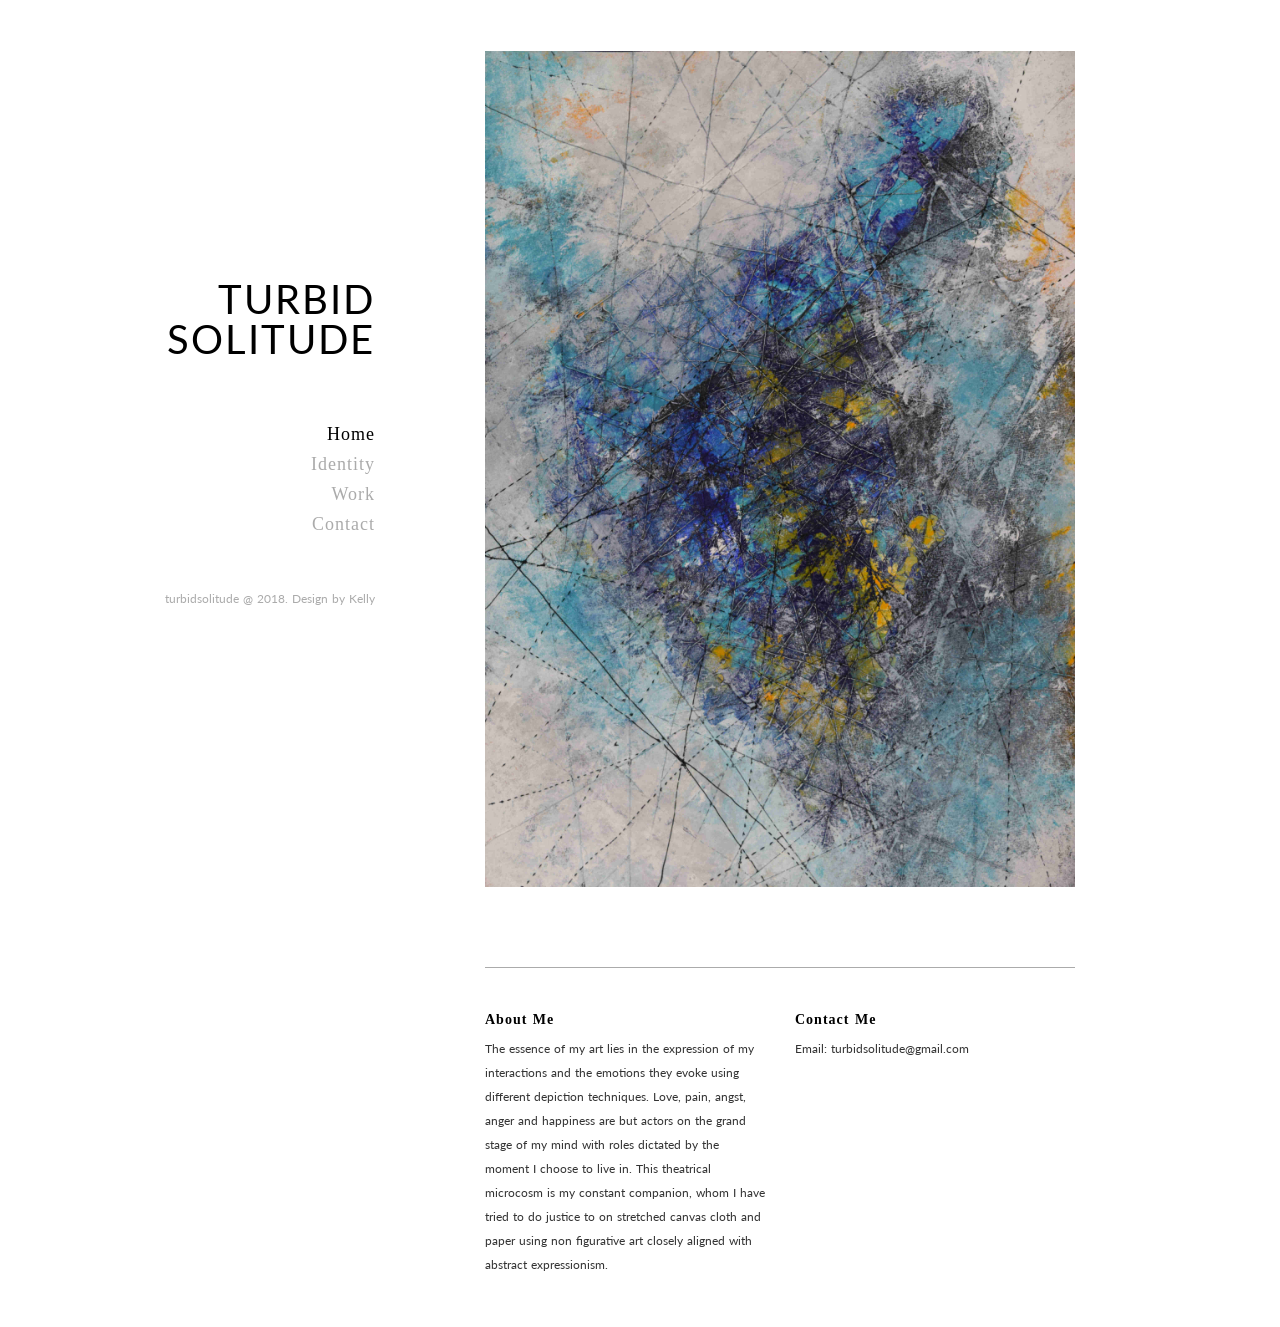
==== commit 4d8fc82a: "changed footnotes | added my" ====
--- a/index.html
+++ b/index.html
@@ -309,7 +309,7 @@
 							<div class="col-sm-6">
 								<h2 class="title">About Me</h2>
 								<p>
-									The essence of my art lies in the expression of interactions and the emotions they evoke using different depiction techniques. Love, pain, angst, anger and happiness are but actors on the grand stage of my mind with roles dictated by the moment I choose to live in. This theatrical microcosm is my constant companion, whom I have tried to do justice to on stretched canvas cloth and paper using non figurative art closely aligned with abstract expressionism.
+									The essence of my art lies in the expression of my interactions and the emotions they evoke using different depiction techniques. Love, pain, angst, anger and happiness are but actors on the grand stage of my mind with roles dictated by the moment I choose to live in. This theatrical microcosm is my constant companion, whom I have tried to do justice to on stretched canvas cloth and paper using non figurative art closely aligned with abstract expressionism.
 								</p>
 							</div>
 							<div class="col-sm-6">
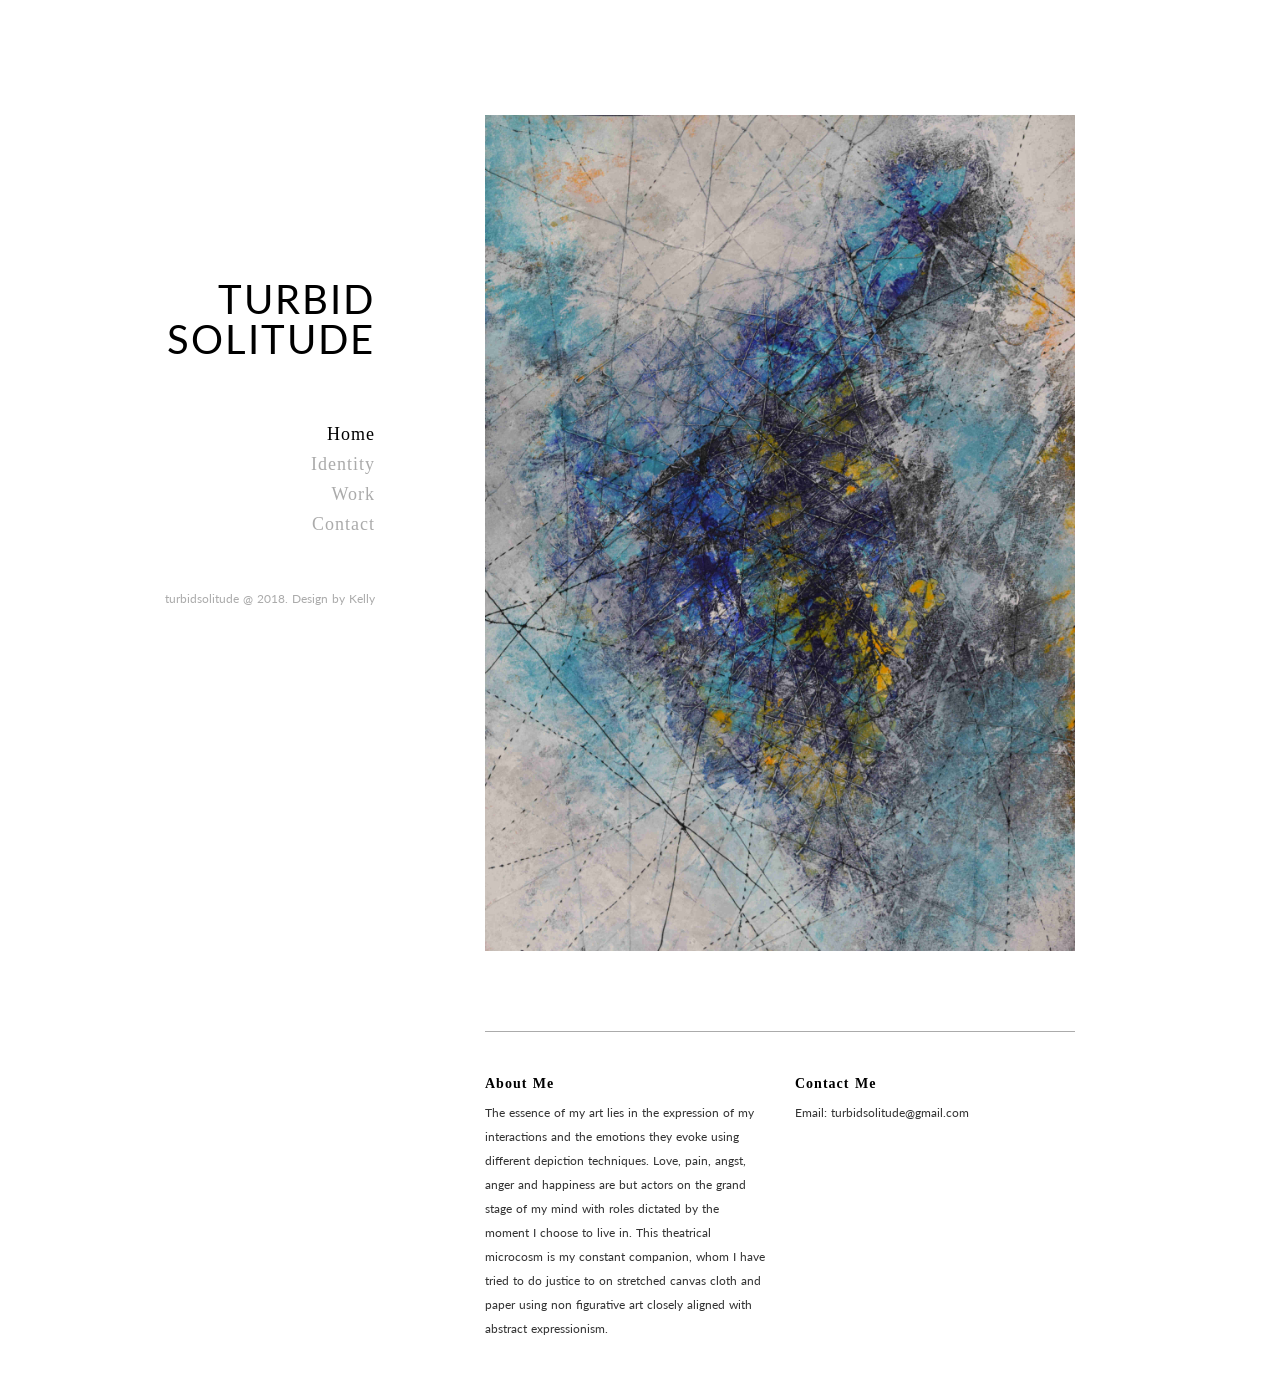
==== commit b004252d: "added invitational anarchy" ====
--- a/index.html
+++ b/index.html
@@ -173,6 +173,16 @@
 
 				<div class="col-md-9 col-md-offset-3">
 					<div class="projects">
+
+						<div class="project-item">
+							<a href="work.html">
+								<img src="images/paintings/invitational_anarchy.jpg" alt="">
+							</a>
+							<h2 class="title">
+								<a href="#">Invitational Anarchy</a>
+							</h2>
+						</div>
+
 						<div class="project-item">
 							<a href="single-project.html">
 								<img src="images/paintings/kalboishakhi.jpg" alt="">
@@ -183,15 +193,6 @@
 						</div>
 
 						<!--div class="project-item">
-							<a href="single-project-2.html">
-								<img src="images/paintings/calmness.jpg" alt="">
-							</a>
-							<h2 class="title">
-								<a href="#">Sudden Onset of Calmness</a>
-							</h2>
-						</div>
-
-						<div class="project-item">
 							<a href="single-project-3.html">
 								<img src="images/paintings/warmth.jpg" alt="">
 							</a>
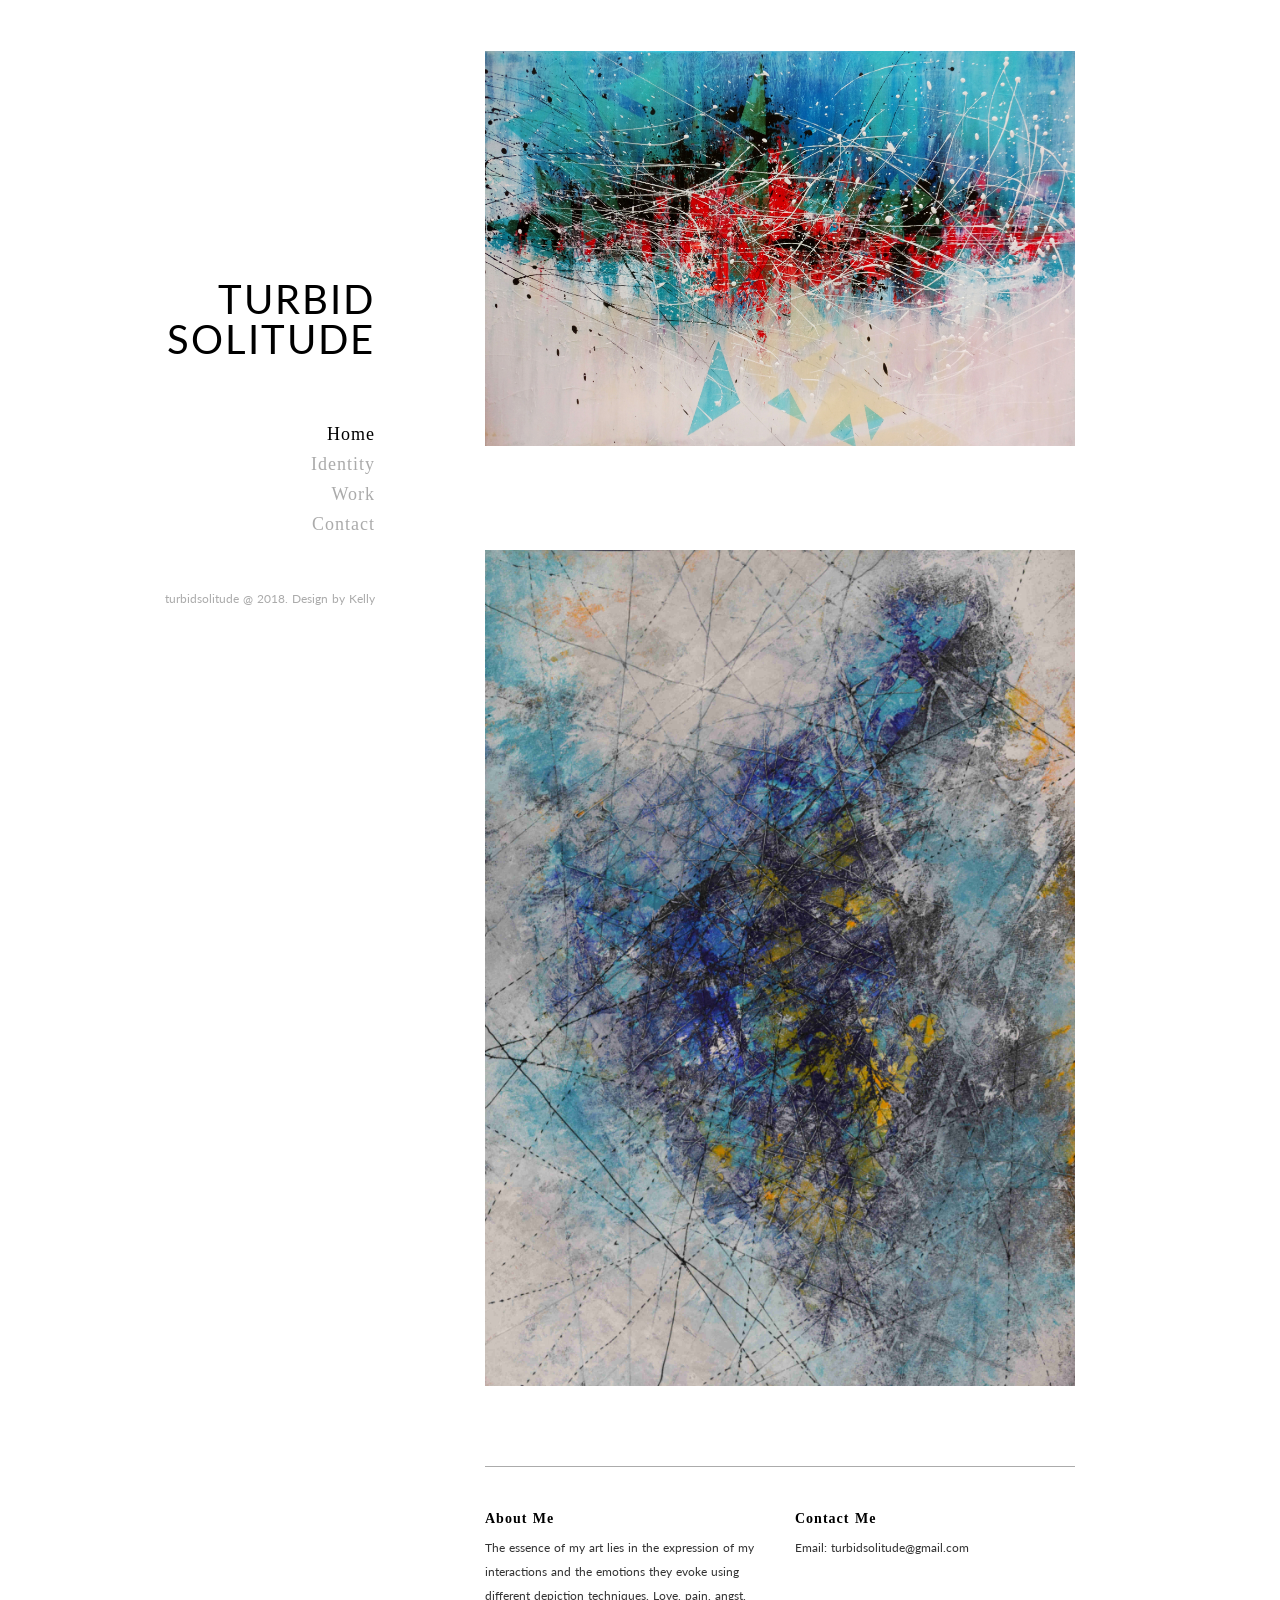
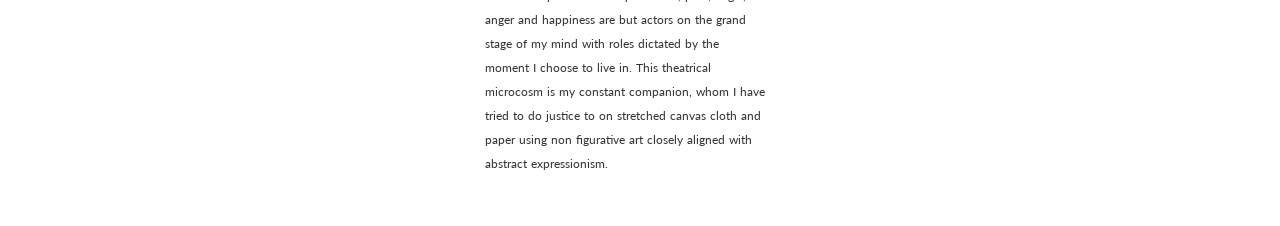
==== commit 46b629a1: "new image added - skewed balance" ====
--- a/index.html
+++ b/index.html
@@ -173,6 +173,14 @@
 
 				<div class="col-md-9 col-md-offset-3">
 					<div class="projects">
+						<div class="project-item">
+							<a href="work.html">
+								<img src="images/paintings/skewed_balance.jpg" alt="">
+							</a>
+							<h2 class="title">
+								<a href="#">Skewed Balance</a>
+							</h2>
+						</div>
 
 						<div class="project-item">
 							<a href="work.html">
